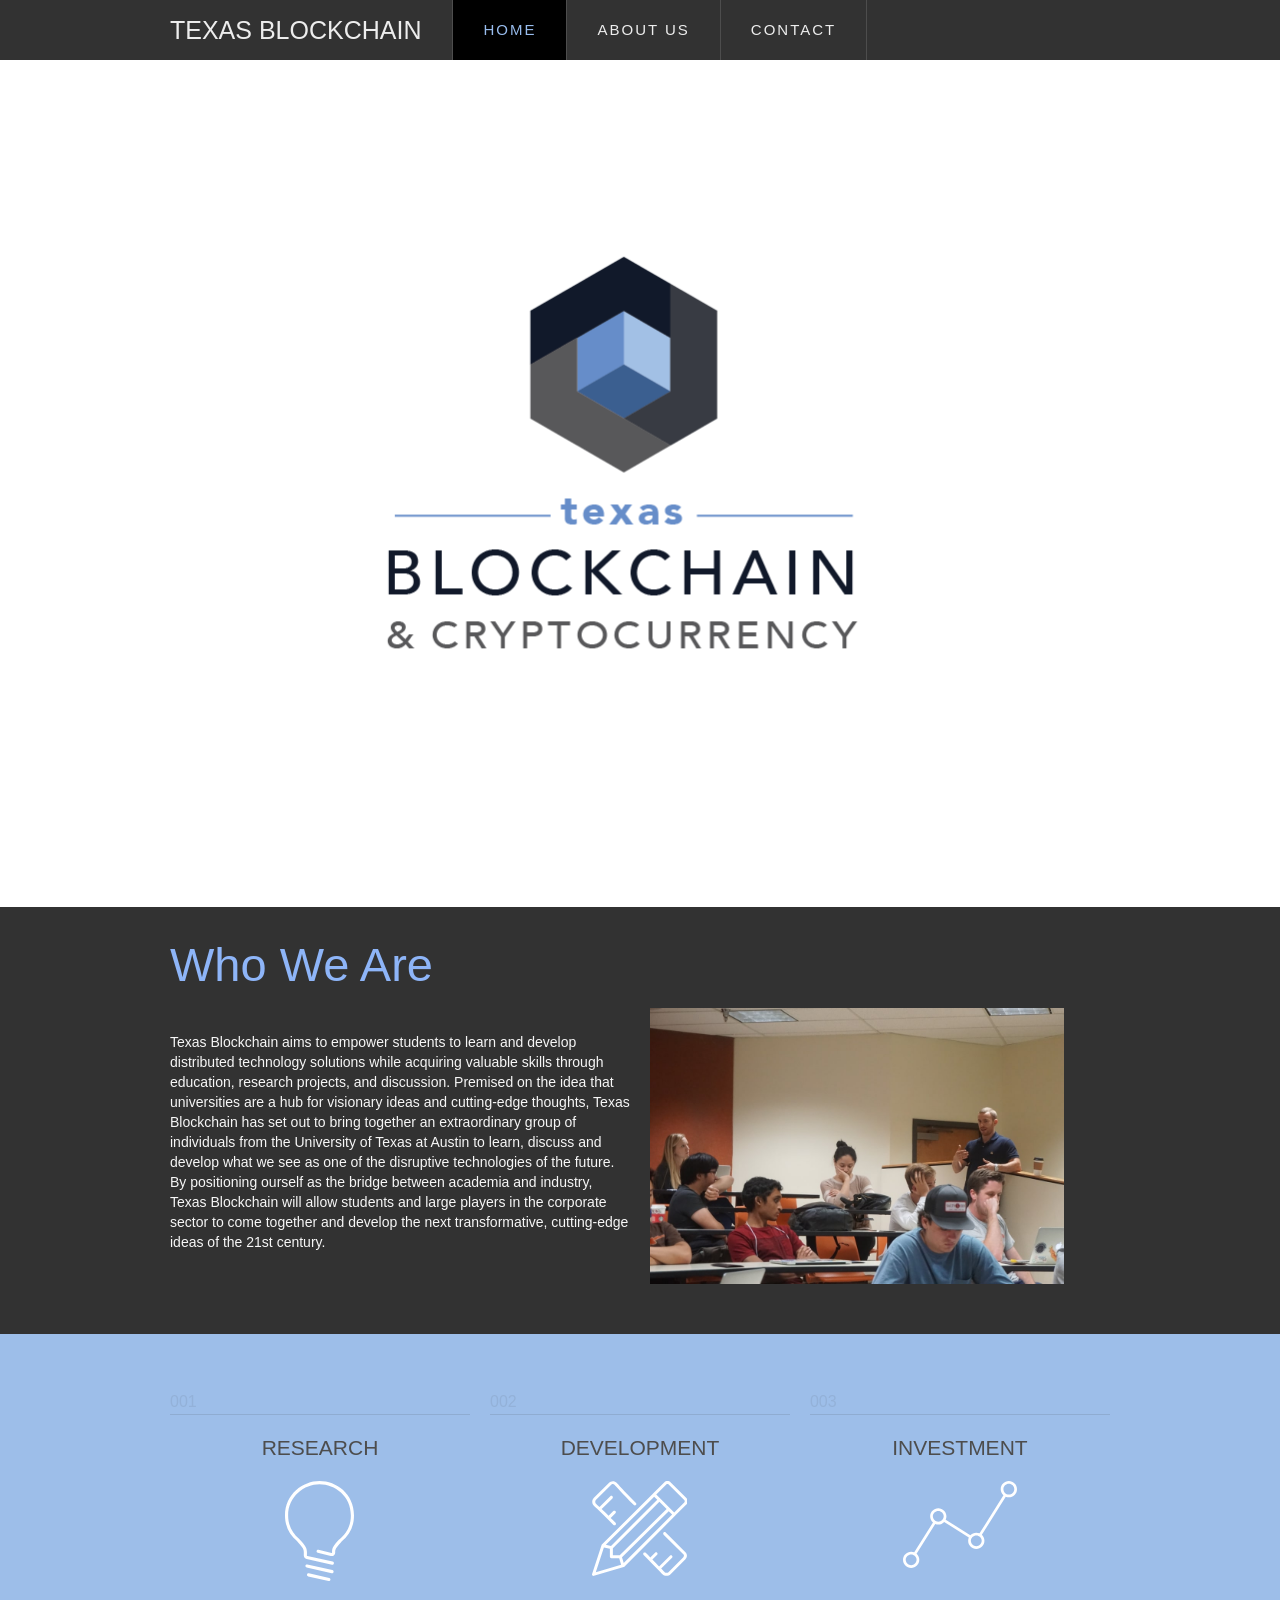
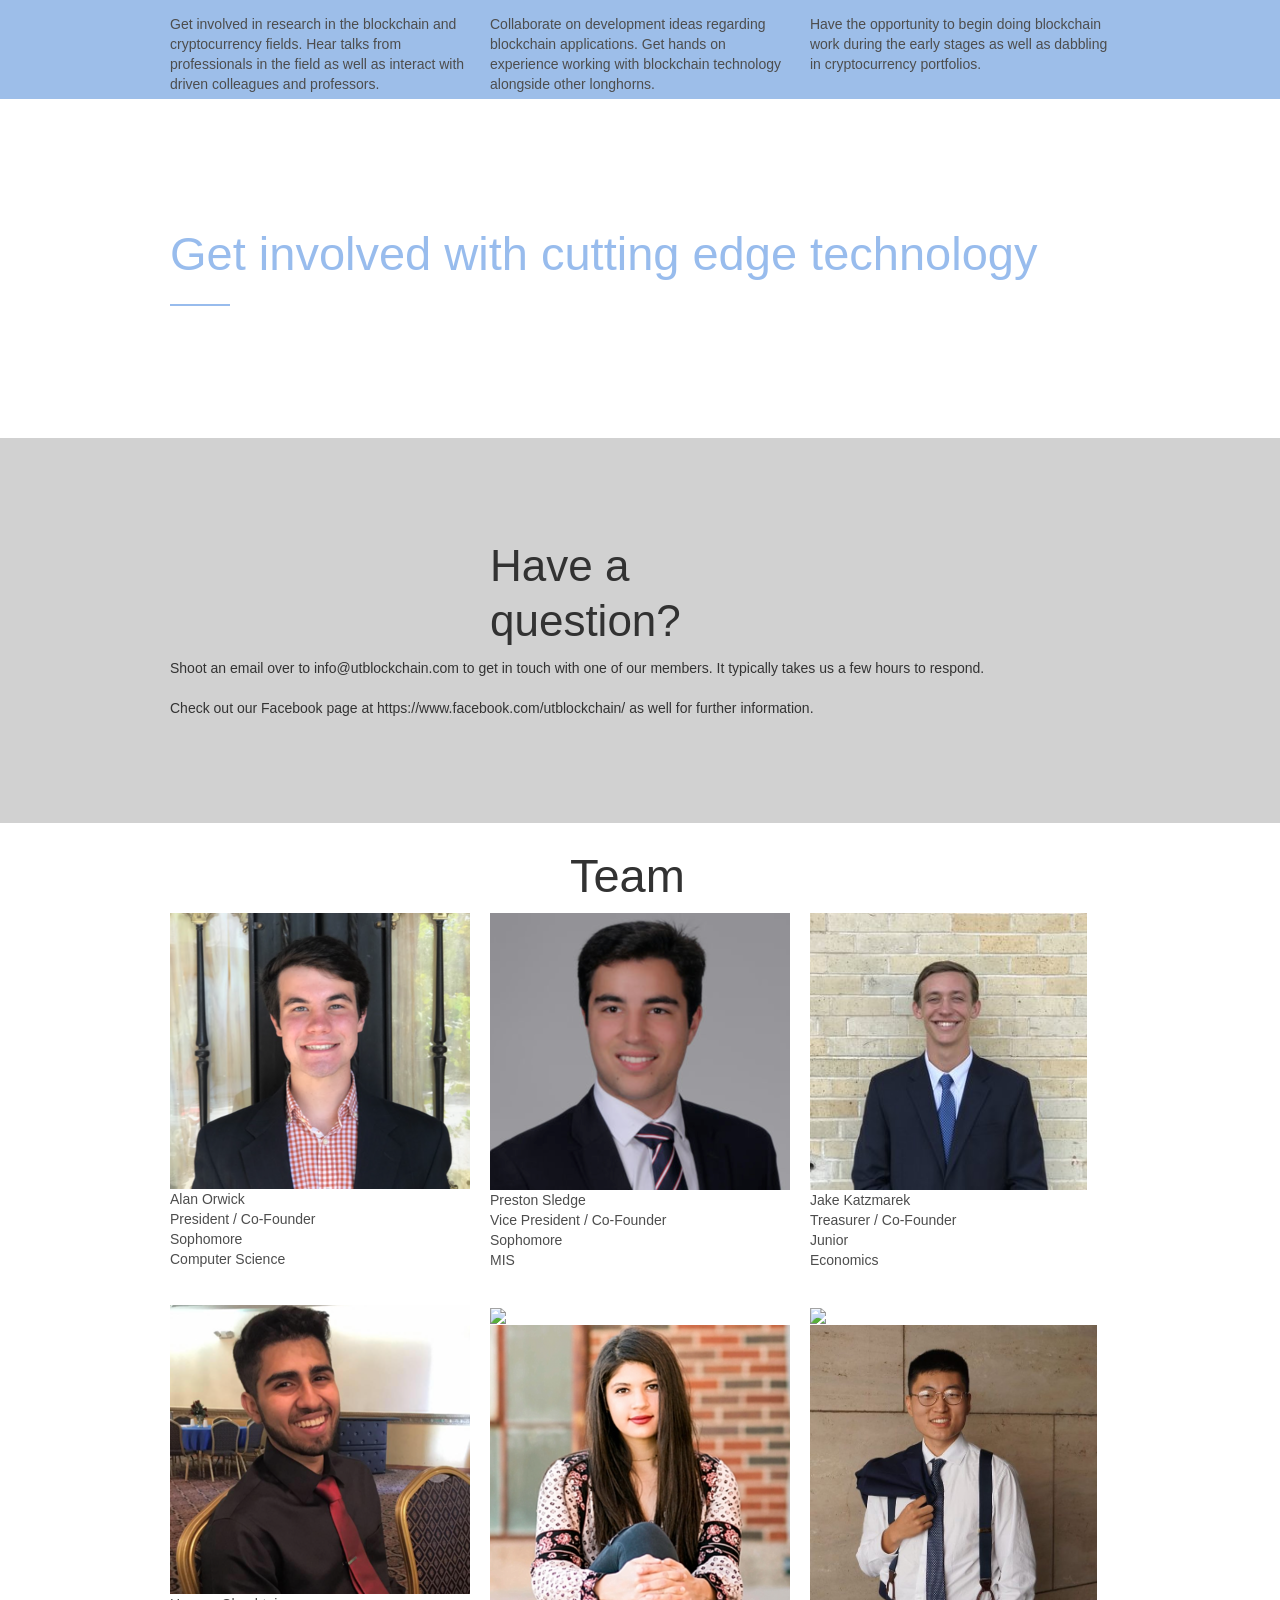
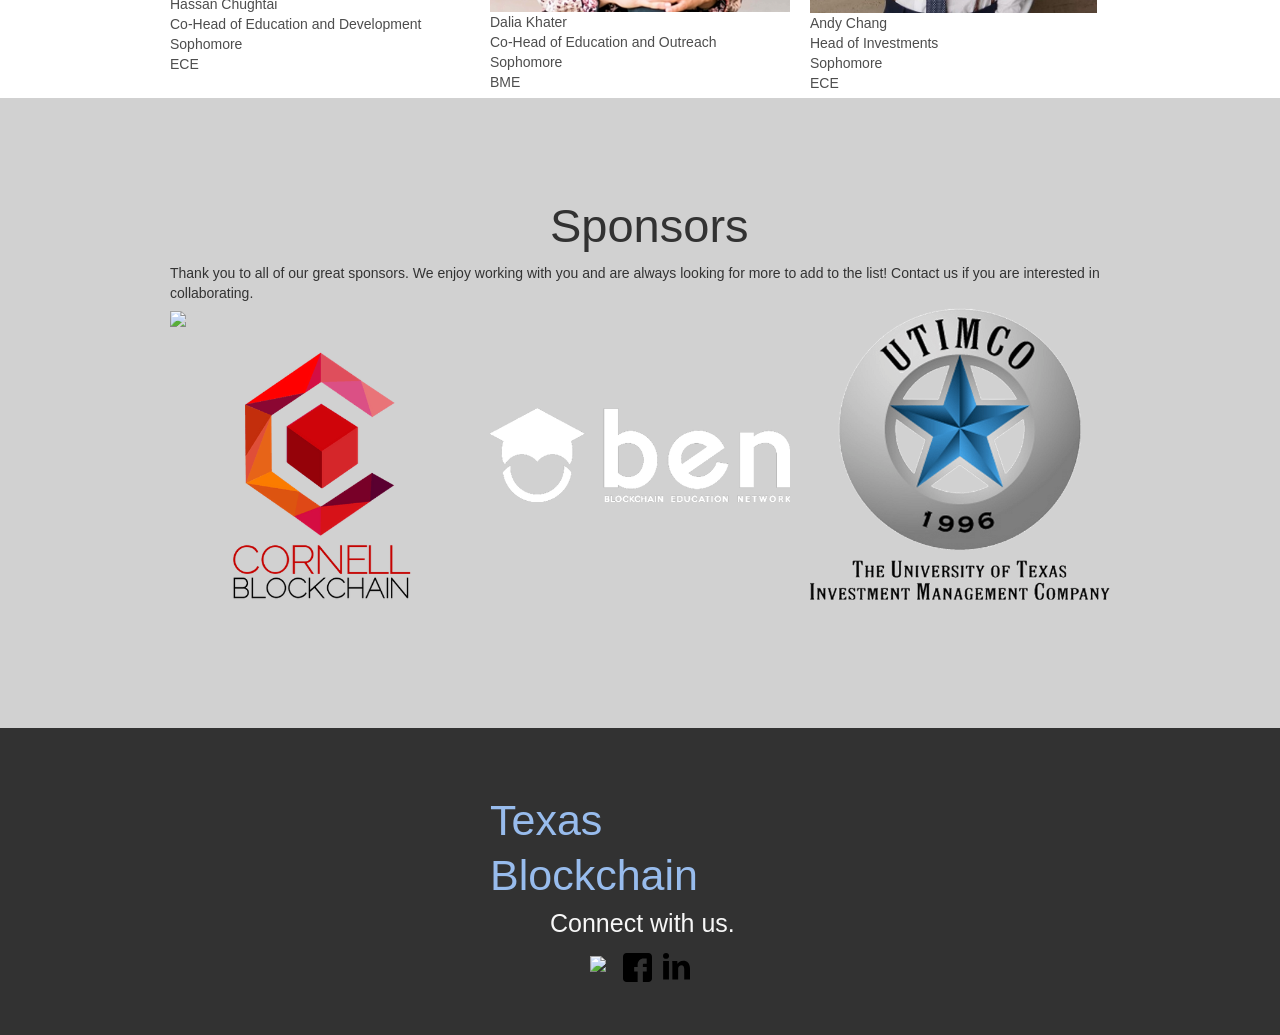
==== index.html @ b8c1f088 "inital files" ====
<!DOCTYPE html>
<!--  This site was created in Webflow. http://www.webflow.com  -->
<!--  Last Published: Tue Nov 21 2017 20:57:11 GMT+0000 (UTC)  -->
<html data-wf-page="59af51548211b90001e58186" data-wf-site="59af51538211b90001e58181">
<head>
  <meta charset="utf-8">
  <title>Texas Blockchain Group</title>
  <meta content="TBG" name="description">
  <meta content="width=device-width, initial-scale=1" name="viewport">
  <meta content="Webflow" name="generator">
  <link href="css/normalize.css" rel="stylesheet" type="text/css">
  <link href="css/webflow.css" rel="stylesheet" type="text/css">
  <link href="css/texas-blockchain.webflow.css" rel="stylesheet" type="text/css">
  <script src="https://ajax.googleapis.com/ajax/libs/webfont/1.4.7/webfont.js" type="text/javascript"></script>
  <script type="text/javascript">WebFont.load({  google: {    families: ["Vollkorn:400,400italic,700,700italic","Roboto Condensed:300,regular,700","Roboto:300,regular,500"]  }});</script>
  <!-- [if lt IE 9]><script src="https://cdnjs.cloudflare.com/ajax/libs/html5shiv/3.7.3/html5shiv.min.js" type="text/javascript"></script><![endif] -->
  <script type="text/javascript">!function(o,c){var n=c.documentElement,t=" w-mod-";n.className+=t+"js",("ontouchstart"in o||o.DocumentTouch&&c instanceof DocumentTouch)&&(n.className+=t+"touch")}(window,document);</script>
  <link href="images/cropped-favicon-32x32.png" rel="shortcut icon" type="image/x-icon">
  <link href="images/college-photo_6539_256x256mm.jpg" rel="apple-touch-icon">
</head>
<body>
  <div data-collapse="medium" data-animation="default" data-duration="400" class="navbar w-nav">
    <div class="container-3 w-container">
      <nav role="navigation" class="nav-menu w-nav-menu"><a href="#" class="nav-link w-hidden-main w-hidden-medium w-hidden-small w-hidden-tiny w-nav-link">Facebook</a><a href="#" class="nav-link w-hidden-main w-hidden-medium w-hidden-small w-hidden-tiny w-nav-link">Twitter</a></nav>
      <div class="menu-button w-nav-button">
        <div class="menu-icon w-icon-nav-menu"></div>
      </div>
    </div>
  </div>
  <div class="section"><img src="images/square-logo-transparent-for-light-back2x.png" srcset="images/square-logo-transparent-for-light-back2x-p-500.png 500w, images/square-logo-transparent-for-light-back2x.png 897w" sizes="(max-width: 479px) 100vw, (max-width: 767px) 68vw, 70vw" class="image-5"></div>
  <div class="section-2">
    <div class="w-container">
      <h1 class="heading-5">Who We Are</h1>
    </div>
    <div class="container w-container">
      <div class="w-row">
        <div class="w-col w-col-6">
          <p class="paragraph">Texas Blockchain aims to empower students to learn and develop distributed technology solutions while acquiring valuable skills through education, research projects, and discussion. Premised on the idea that universities are a hub for visionary ideas and cutting-edge thoughts, Texas Blockchain has set out to bring together an extraordinary group of individuals from the University of Texas at Austin to learn, discuss and develop what we see as one of the disruptive technologies of the future. By positioning ourself as the bridge between academia and industry, Texas Blockchain will allow students and large players in the corporate sector to come together and develop the next transformative, cutting-edge ideas of the 21st century.</p>
        </div>
        <div class="w-col w-col-6"><img src="images/DSC06821.JPG" srcset="images/DSC06821-p-1080.jpeg 1080w, images/DSC06821-p-1600.jpeg 1600w, images/DSC06821-p-2000.jpeg 2000w, images/DSC06821-p-2600.jpeg 2600w, images/DSC06821-p-3200.jpeg 3200w, images/DSC06821.JPG 4797w" sizes="(max-width: 479px) 100vw, (max-width: 767px) 87vw, (max-width: 991px) 318.59375px, 414px" class="image-6"></div>
      </div>
    </div>
  </div>
  <div class="beige section">
    <div class="w-container">
      <div class="w-row">
        <div class="w-col w-col-4">
          <div class="number">001</div>
          <div class="process-titles">RESEARCH</div>
          <div class="icon-wrapper"><img src="images/lightbulb_white.svg" width="69"></div>
          <p>Get involved in research in the blockchain and cryptocurrency fields. Hear talks from professionals in the field as well as interact with driven colleagues and professors.</p>
        </div>
        <div class="w-col w-col-4">
          <div class="number">002</div>
          <div class="process-titles">development</div>
          <div class="icon-wrapper"><img src="images/tools_white.svg" width="95"></div>
          <p>Collaborate on development ideas regarding blockchain applications. Get hands on experience working with blockchain technology alongside other longhorns.</p>
        </div>
        <div class="w-col w-col-4">
          <div class="number">003</div>
          <div class="process-titles">investment</div>
          <div class="icon-wrapper"><img src="images/linegraph_white.svg" width="114"></div>
          <p>Have the opportunity to begin doing blockchain work during the early stages as well as dabbling in cryptocurrency portfolios.</p>
        </div>
      </div>
    </div>
  </div>
  <div class="image section">
    <div class="w-container">
      <h1 class="heading">Get involved with cutting edge technology</h1>
      <div class="beige horizontal-bar"></div>
    </div>
  </div>
  <div class="section-3">
    <div class="w-container">
      <div class="w-row">
        <div class="w-col w-col-4"></div>
        <div class="w-col w-col-4">
          <h1 class="heading-8">Have a question?</h1>
        </div>
        <div class="w-col w-col-4"></div>
      </div>
    </div>
    <div class="w-container">
      <p class="paragraph-2">Shoot an email over to info@utblockchain.com to get in touch with one of our members. It typically takes us a few hours to respond.<br><br>Check out our Facebook page at https://www.facebook.com/utblockchain/ as well for further information.</p>
    </div>
  </div>
  <div class="section">
    <div class="w-container">
      <div class="w-row">
        <div class="w-col w-col-4"></div>
        <div class="w-col w-col-4">
          <h1 class="heading-14">Team</h1>
        </div>
        <div class="w-col w-col-4"></div>
      </div>
      <div class="w-row">
        <div class="w-col w-col-4"><img src="images/ScreenShot2017-11-05at4.39.52PM.png">
          <p>Alan Orwick<br>President / Co-Founder<br>Sophomore<br>Computer Science</p>
        </div>
        <div class="w-col w-col-4"><img src="images/ScreenShot2017-11-05at4.40.01PM.png">
          <p>Preston Sledge<br>Vice President / Co-Founder<br>Sophomore<br>MIS</p>
        </div>
        <div class="w-col w-col-4"><img src="images/IMG_1207.jpg" height="277">
          <p>Jake Katzmarek<br>Treasurer / Co-Founder<br>Junior<br>Economics</p>
        </div>
      </div>
      <div class="w-row">
        <div class="column w-col w-col-4"><img src="images/ScreenShot2017-11-05at3.36.14PM.png">
          <p>Hassan Chughtai<br>Co-Head of Education and Development<br>Sophomore<br>ECE</p>
        </div>
        <div class="column-2 w-col w-col-4"><img src="blob:https://webflow.com/79b9ac40-bd2d-403c-94be-bbfe1207c4f9"><img src="images/Screen-Shot-2017-11-05-at-3.35.09-PM.png" srcset="images/Screen-Shot-2017-11-05-at-3.35.09-PM-p-500.png 500w, images/Screen-Shot-2017-11-05-at-3.35.09-PM.png 684w" sizes="(max-width: 479px) 100vw, (max-width: 727px) 94vw, (max-width: 767px) 684px, (max-width: 991px) 229.328125px, 299.984375px">
          <p>Dalia Khater<br>Co-Head of Education and Outreach<br>Sophomore<br>BME</p>
        </div>
        <div class="column-3 w-col w-col-4"><img src="blob:https://webflow.com/693f9559-86a9-44f3-966a-ebc7c5a726e1"><img src="images/Andy_professional_pic.jpg" width="287">
          <p>Andy Chang<br>Head of Investments<br>Sophomore<br>ECE</p>
        </div>
      </div>
    </div>
  </div>
  <div></div>
  <div></div>
  <div class="section-4">
    <div class="w-container">
      <div class="w-row">
        <div class="w-col w-col-4"></div>
        <div class="w-col w-col-4">
          <h1 class="heading-10">Sponsors</h1>
        </div>
        <div class="w-col w-col-4"></div>
      </div>
      <p class="paragraph-3">Thank you to all of our great sponsors. We enjoy working with you and are always looking for more to add to the list! Contact us if you are interested in collaborating.</p>
    </div>
    <div class="container-2 w-container">
      <div class="w-row">
        <div class="w-col w-col-4"><img src="blob:https://webflow.com/1354d5af-a43c-4d15-9908-cad3dea5f84e"><img src="images/CornellBlockchain3.png" srcset="images/CornellBlockchain3-p-500.png 500w, images/CornellBlockchain3.png 504w" sizes="(max-width: 479px) 100vw, (max-width: 525px) 96vw, (max-width: 767px) 504px, (max-width: 991px) 229.328125px, 299.984375px"></div>
        <div class="w-col w-col-4"><img src="images/blockchain-education-network-logo-white.png" srcset="images/blockchain-education-network-logo-white-p-500.png 500w, images/blockchain-education-network-logo-white-p-800.png 800w, images/blockchain-education-network-logo-white-p-1080.png 1080w, images/blockchain-education-network-logo-white-p-1600.png 1600w, images/blockchain-education-network-logo-white-p-2000.png 2000w, images/blockchain-education-network-logo-white.png 2048w" sizes="(max-width: 479px) 100vw, (max-width: 767px) 97vw, (max-width: 991px) 229.328125px, 299.984375px" class="image-16"></div>
        <div class="w-col w-col-4"><img src="images/news_7236.png" srcset="images/news_7236-p-500.png 500w, images/news_7236.png 640w" sizes="(max-width: 479px) 100vw, (max-width: 659px) 97vw, (max-width: 767px) 640px, (max-width: 991px) 229.328125px, 299.984375px"></div>
      </div>
    </div>
  </div>
  <div class="footer section">
    <div class="w-container">
      <div class="w-row">
        <div class="w-col w-col-4"></div>
        <div class="w-col w-col-4">
          <h1 class="heading-13">Texas Blockchain</h1>
        </div>
        <div class="w-col w-col-4"></div>
      </div>
      <div class="row w-row">
        <div class="column-7 w-col w-col-4"></div>
        <div class="w-col w-col-4">
          <div class="text-block">Connect with us.</div>
        </div>
        <div class="column-6 w-col w-col-4"></div>
      </div>
      <div class="w-row">
        <div class="w-col w-col-4"></div>
        <div class="w-col w-col-4">
          <div class="w-row">
            <div class="w-col w-col-4"></div>
            <div class="w-col w-col-4">
              <div class="w-row">
                <div class="w-col w-col-4"><a href="https://github.com/Texas-Blockchain" target="_blank" class="link-block w-inline-block"><img src="images/25231.png" class="image-13"></a></div>
                <div class="w-col w-col-4"><a href="https://www.facebook.com/utblockchain/" class="w-inline-block"><img src="images/facebook-icon_black.svg" width="29"></a></div>
                <div class="w-col w-col-4"><a href="https://www.linkedin.com/company/27127078/?lipi=urn%3Ali%3Apage%3Ad_flagship3_search_srp_companies%3B2im479Y4QKKxoZPqeS6WYQ%3D%3D&amp;licu=urn%3Ali%3Acontrol%3Ad_flagship3_search_srp_companies-search_srp_result&amp;lici=3lwYAuYJS8qyrPLBrlHypw%3D%3D" target="_blank" class="w-inline-block"><img src="images/linkdin-icon-black.svg" width="35" class="image-14"></a></div>
              </div>
            </div>
            <div class="w-col w-col-4"></div>
          </div>
        </div>
        <div class="w-col w-col-4"></div>
      </div>
    </div>
    <div data-collapse="medium" data-animation="default" data-duration="400" class="navbar w-nav">
      <div class="w-container">
        <a href="index.html" class="brand w-clearfix w-nav-brand">
          <div class="logo-text">Texas blockchain</div>
        </a>
        <nav role="navigation" class="nav-menu w-nav-menu"><a href="index.html" class="nav-link w-nav-link">Home</a><a href="work.html" class="nav-link w-nav-link">About us</a><a href="contact.html" class="nav-link w-nav-link">Contact</a><a href="#" class="nav-link w-hidden-main w-hidden-medium w-hidden-small w-hidden-tiny w-nav-link">Facebook</a><a href="#" class="nav-link w-hidden-main w-hidden-medium w-hidden-small w-hidden-tiny w-nav-link">Twitter</a></nav>
        <div class="menu-button w-nav-button">
          <div class="menu-icon w-icon-nav-menu"></div>
        </div>
      </div>
    </div>
  </div>
  <script src="https://ajax.googleapis.com/ajax/libs/jquery/2.2.0/jquery.min.js" type="text/javascript"></script>
  <script src="js/webflow.js" type="text/javascript"></script>
  <!-- [if lte IE 9]><script src="https://cdnjs.cloudflare.com/ajax/libs/placeholders/3.0.2/placeholders.min.js"></script><![endif] -->
</body>
</html>
---- css/webflow.css ----
@font-face {
  font-family: 'webflow-icons';
  src: url([data-uri]) format('truetype'), url([data-uri]) format('woff');
  font-weight: normal;
  font-style: normal;
}
[class^="w-icon-"],
[class*=" w-icon-"] {
  font-family: 'webflow-icons';
  speak: none;
  font-style: normal;
  font-weight: normal;
  font-variant: normal;
  text-transform: none;
  line-height: 1;
  -webkit-font-smoothing: antialiased;
  -moz-osx-font-smoothing: grayscale;
}
.w-icon-slider-right:before {
  content: "\e600";
}
.w-icon-slider-left:before {
  content: "\e601";
}
.w-icon-nav-menu:before {
  content: "\e602";
}
.w-icon-arrow-down:before,
.w-icon-dropdown-toggle:before {
  content: "\e603";
}
* {
  -webkit-box-sizing: border-box;
  -moz-box-sizing: border-box;
  box-sizing: border-box;
}
html {
  height: 100%;
}
body {
  margin: 0;
  min-height: 100%;
  background-color: #fff;
  font-family: Arial, sans-serif;
  font-size: 14px;
  line-height: 20px;
  color: #333;
}
img {
  max-width: 100%;
  vertical-align: middle;
  display: inline-block;
}
html.w-mod-touch * {
  background-attachment: scroll !important;
}
.w-block {
  display: block;
}
.w-inline-block {
  max-width: 100%;
  display: inline-block;
}
.w-clearfix:before,
.w-clearfix:after {
  content: " ";
  display: table;
}
.w-clearfix:after {
  clear: both;
}
.w-hidden {
  display: none;
}
.w-button {
  display: inline-block;
  padding: 9px 15px;
  background-color: #3898EC;
  color: white;
  border: 0;
  line-height: inherit;
  text-decoration: none;
  cursor: pointer;
  border-radius: 0;
}
input.w-button {
  -webkit-appearance: button;
}
html[data-w-dynpage] [data-w-cloak] {
  color: transparent !important;
}
.w-webflow-badge,
.w-webflow-badge * {
  position: static;
  left: auto;
  top: auto;
  right: auto;
  bottom: auto;
  z-index: auto;
  display: block;
  visibility: visible;
  overflow: visible;
  overflow-x: visible;
  overflow-y: visible;
  box-sizing: border-box;
  width: auto;
  height: auto;
  max-height: none;
  max-width: none;
  min-height: 0;
  min-width: 0;
  margin: 0;
  padding: 0;
  float: none;
  clear: none;
  border: 0 none transparent;
  border-radius: 0;
  background: none;
  background-image: none;
  background-position: 0% 0%;
  background-size: auto auto;
  background-repeat: repeat;
  background-origin: padding-box;
  background-clip: border-box;
  background-attachment: scroll;
  background-color: transparent;
  box-shadow: none;
  opacity: 1.0;
  transform: none;
  transition: none;
  direction: ltr;
  font-family: inherit;
  font-weight: inherit;
  color: inherit;
  font-size: inherit;
  line-height: inherit;
  font-style: inherit;
  font-variant: inherit;
  text-align: inherit;
  letter-spacing: inherit;
  text-decoration: inherit;
  text-indent: 0;
  text-transform: inherit;
  list-style-type: disc;
  text-shadow: none;
  font-smoothing: auto;
  vertical-align: baseline;
  cursor: inherit;
  white-space: inherit;
  word-break: normal;
  word-spacing: normal;
  word-wrap: normal;
}
.w-webflow-badge {
  position: fixed !important;
  display: inline-block !important;
  visibility: visible !important;
  opacity: 1 !important;
  z-index: 2147483647 !important;
  top: auto !important;
  right: 12px !important;
  bottom: 12px !important;
  left: auto !important;
  color: #AAADB0 !important;
  background-color: #fff !important;
  border-radius: 3px !important;
  padding: 6px 8px 6px 6px !important;
  font-size: 12px !important;
  opacity: 1.0 !important;
  line-height: 14px !important;
  text-decoration: none !important;
  transform: none !important;
  margin: 0 !important;
  width: auto !important;
  height: auto !important;
  overflow: visible !important;
  white-space: nowrap;
  box-shadow: 0 0 0 1px rgba(0, 0, 0, 0.1), 0px 1px 3px rgba(0, 0, 0, 0.1);
}
.w-webflow-badge > img {
  display: inline-block !important;
  visibility: visible !important;
  opacity: 1 !important;
  vertical-align: middle !important;
}
h1,
h2,
h3,
h4,
h5,
h6 {
  font-weight: bold;
  margin-bottom: 10px;
}
h1 {
  font-size: 38px;
  line-height: 44px;
  margin-top: 20px;
}
h2 {
  font-size: 32px;
  line-height: 36px;
  margin-top: 20px;
}
h3 {
  font-size: 24px;
  line-height: 30px;
  margin-top: 20px;
}
h4 {
  font-size: 18px;
  line-height: 24px;
  margin-top: 10px;
}
h5 {
  font-size: 14px;
  line-height: 20px;
  margin-top: 10px;
}
h6 {
  font-size: 12px;
  line-height: 18px;
  margin-top: 10px;
}
p {
  margin-top: 0;
  margin-bottom: 10px;
}
blockquote {
  margin: 0 0 10px 0;
  padding: 10px 20px;
  border-left: 5px solid #E2E2E2;
  font-size: 18px;
  line-height: 22px;
}
figure {
  margin: 0;
  margin-bottom: 10px;
}
figcaption {
  margin-top: 5px;
  text-align: center;
}
ul,
ol {
  margin-top: 0px;
  margin-bottom: 10px;
  padding-left: 40px;
}
.w-list-unstyled {
  padding-left: 0;
  list-style: none;
}
.w-embed:before,
.w-embed:after {
  content: " ";
  display: table;
}
.w-embed:after {
  clear: both;
}
.w-video {
  width: 100%;
  position: relative;
  padding: 0;
}
.w-video iframe,
.w-video object,
.w-video embed {
  position: absolute;
  top: 0;
  left: 0;
  width: 100%;
  height: 100%;
}
fieldset {
  padding: 0;
  margin: 0;
  border: 0;
}
button,
html input[type="button"],
input[type="reset"] {
  border: 0;
  cursor: pointer;
  -webkit-appearance: button;
}
.w-form {
  margin: 0 0 15px;
}
.w-form-done {
  display: none;
  padding: 20px;
  text-align: center;
  background-color: #dddddd;
}
.w-form-fail {
  display: none;
  margin-top: 10px;
  padding: 10px;
  background-color: #ffdede;
}
label {
  display: block;
  margin-bottom: 5px;
  font-weight: bold;
}
.w-input,
.w-select {
  display: block;
  width: 100%;
  height: 38px;
  padding: 8px 12px;
  margin-bottom: 10px;
  font-size: 14px;
  line-height: 1.428571429;
  color: #333333;
  vertical-align: middle;
  background-color: #ffffff;
  border: 1px solid #cccccc;
}
.w-input:-moz-placeholder,
.w-select:-moz-placeholder {
  color: #999;
}
.w-input::-moz-placeholder,
.w-select::-moz-placeholder {
  color: #999;
  opacity: 1;
}
.w-input:-ms-input-placeholder,
.w-select:-ms-input-placeholder {
  color: #999;
}
.w-input::-webkit-input-placeholder,
.w-select::-webkit-input-placeholder {
  color: #999;
}
.w-input:focus,
.w-select:focus {
  border-color: #3898EC;
  outline: 0;
}
.w-input[disabled],
.w-select[disabled],
.w-input[readonly],
.w-select[readonly],
fieldset[disabled] .w-input,
fieldset[disabled] .w-select {
  cursor: not-allowed;
  background-color: #eeeeee;
}
textarea.w-input,
textarea.w-select {
  height: auto;
}
.w-select {
  background-image: -webkit-linear-gradient(white 0%, #f3f3f3 100%);
  background-image: linear-gradient(white 0%, #f3f3f3 100%);
}
.w-select[multiple] {
  height: auto;
}
.w-form-label {
  display: inline-block;
  cursor: pointer;
  font-weight: normal;
  margin-bottom: 0px;
}
.w-checkbox,
.w-radio {
  display: block;
  margin-bottom: 5px;
  padding-left: 20px;
}
.w-checkbox:before,
.w-radio:before,
.w-checkbox:after,
.w-radio:after {
  content: " ";
  display: table;
}
.w-checkbox:after,
.w-radio:after {
  clear: both;
}
.w-checkbox-input,
.w-radio-input {
  margin: 4px 0 0;
  margin-top: 1px \9;
  line-height: normal;
  float: left;
  margin-left: -20px;
}
.w-radio-input {
  margin-top: 3px;
}
.w-container {
  margin-left: auto;
  margin-right: auto;
  max-width: 940px;
}
.w-container:before,
.w-container:after {
  content: " ";
  display: table;
}
.w-container:after {
  clear: both;
}
.w-container .w-row {
  margin-left: -10px;
  margin-right: -10px;
}
.w-row:before,
.w-row:after {
  content: " ";
  display: table;
}
.w-row:after {
  clear: both;
}
.w-row .w-row {
  margin-left: 0;
  margin-right: 0;
}
.w-col {
  position: relative;
  float: left;
  width: 100%;
  min-height: 1px;
  padding-left: 10px;
  padding-right: 10px;
}
.w-col .w-col {
  padding-left: 0;
  padding-right: 0;
}
.w-col-1 {
  width: 8.33333333%;
}
.w-col-2 {
  width: 16.66666667%;
}
.w-col-3 {
  width: 25%;
}
.w-col-4 {
  width: 33.33333333%;
}
.w-col-5 {
  width: 41.66666667%;
}
.w-col-6 {
  width: 50%;
}
.w-col-7 {
  width: 58.33333333%;
}
.w-col-8 {
  width: 66.66666667%;
}
.w-col-9 {
  width: 75%;
}
.w-col-10 {
  width: 83.33333333%;
}
.w-col-11 {
  width: 91.66666667%;
}
.w-col-12 {
  width: 100%;
}
.w-hidden-main {
  display: none !important;
}
@media screen and (max-width: 991px) {
  .w-container {
    max-width: 728px;
  }
  .w-hidden-main {
    display: inherit !important;
  }
  .w-hidden-medium {
    display: none !important;
  }
  .w-col-medium-1 {
    width: 8.33333333%;
  }
  .w-col-medium-2 {
    width: 16.66666667%;
  }
  .w-col-medium-3 {
    width: 25%;
  }
  .w-col-medium-4 {
    width: 33.33333333%;
  }
  .w-col-medium-5 {
    width: 41.66666667%;
  }
  .w-col-medium-6 {
    width: 50%;
  }
  .w-col-medium-7 {
    width: 58.33333333%;
  }
  .w-col-medium-8 {
    width: 66.66666667%;
  }
  .w-col-medium-9 {
    width: 75%;
  }
  .w-col-medium-10 {
    width: 83.33333333%;
  }
  .w-col-medium-11 {
    width: 91.66666667%;
  }
  .w-col-medium-12 {
    width: 100%;
  }
  .w-col-stack {
    width: 100%;
    left: auto;
    right: auto;
  }
}
@media screen and (max-width: 767px) {
  .w-hidden-main {
    display: inherit !important;
  }
  .w-hidden-medium {
    display: inherit !important;
  }
  .w-hidden-small {
    display: none !important;
  }
  .w-row,
  .w-container .w-row {
    margin-left: 0;
    margin-right: 0;
  }
  .w-col {
    width: 100%;
    left: auto;
    right: auto;
  }
  .w-col-small-1 {
    width: 8.33333333%;
  }
  .w-col-small-2 {
    width: 16.66666667%;
  }
  .w-col-small-3 {
    width: 25%;
  }
  .w-col-small-4 {
    width: 33.33333333%;
  }
  .w-col-small-5 {
    width: 41.66666667%;
  }
  .w-col-small-6 {
    width: 50%;
  }
  .w-col-small-7 {
    width: 58.33333333%;
  }
  .w-col-small-8 {
    width: 66.66666667%;
  }
  .w-col-small-9 {
    width: 75%;
  }
  .w-col-small-10 {
    width: 83.33333333%;
  }
  .w-col-small-11 {
    width: 91.66666667%;
  }
  .w-col-small-12 {
    width: 100%;
  }
}
@media screen and (max-width: 479px) {
  .w-container {
    max-width: none;
  }
  .w-hidden-main {
    display: inherit !important;
  }
  .w-hidden-medium {
    display: inherit !important;
  }
  .w-hidden-small {
    display: inherit !important;
  }
  .w-hidden-tiny {
    display: none !important;
  }
  .w-col {
    width: 100%;
  }
  .w-col-tiny-1 {
    width: 8.33333333%;
  }
  .w-col-tiny-2 {
    width: 16.66666667%;
  }
  .w-col-tiny-3 {
    width: 25%;
  }
  .w-col-tiny-4 {
    width: 33.33333333%;
  }
  .w-col-tiny-5 {
    width: 41.66666667%;
  }
  .w-col-tiny-6 {
    width: 50%;
  }
  .w-col-tiny-7 {
    width: 58.33333333%;
  }
  .w-col-tiny-8 {
    width: 66.66666667%;
  }
  .w-col-tiny-9 {
    width: 75%;
  }
  .w-col-tiny-10 {
    width: 83.33333333%;
  }
  .w-col-tiny-11 {
    width: 91.66666667%;
  }
  .w-col-tiny-12 {
    width: 100%;
  }
}
.w-widget {
  position: relative;
}
.w-widget-map {
  width: 100%;
  height: 400px;
}
.w-widget-map label {
  width: auto;
  display: inline;
}
.w-widget-map img {
  max-width: inherit;
}
.w-widget-map .gm-style-iw {
  width: 90% !important;
  height: auto !important;
  top: 7px !important;
  left: 6% !important;
  display: inline;
  text-align: center;
  overflow: hidden;
}
.w-widget-map .gm-style-iw + div {
  display: none;
}
.w-widget-twitter {
  overflow: hidden;
}
.w-widget-twitter-count-shim {
  display: inline-block;
  vertical-align: top;
  position: relative;
  width: 28px;
  height: 20px;
  text-align: center;
  background: white;
  border: #758696 solid 1px;
  border-radius: 3px;
}
.w-widget-twitter-count-shim * {
  pointer-events: none;
  -webkit-user-select: none;
  -moz-user-select: none;
  -ms-user-select: none;
  user-select: none;
}
.w-widget-twitter-count-shim .w-widget-twitter-count-inner {
  position: relative;
  font-size: 15px;
  line-height: 12px;
  text-align: center;
  color: #999;
  font-family: serif;
}
.w-widget-twitter-count-shim .w-widget-twitter-count-clear {
  position: relative;
  display: block;
}
.w-widget-twitter-count-shim.w--large {
  width: 36px;
  height: 28px;
  margin-left: 7px;
}
.w-widget-twitter-count-shim.w--large .w-widget-twitter-count-inner {
  font-size: 18px;
  line-height: 18px;
}
.w-widget-twitter-count-shim:not(.w--vertical) {
  margin-left: 5px;
  margin-right: 8px;
}
.w-widget-twitter-count-shim:not(.w--vertical).w--large {
  margin-left: 6px;
}
.w-widget-twitter-count-shim:not(.w--vertical):before,
.w-widget-twitter-count-shim:not(.w--vertical):after {
  top: 50%;
  left: 0;
  border: solid transparent;
  content: " ";
  height: 0;
  width: 0;
  position: absolute;
  pointer-events: none;
}
.w-widget-twitter-count-shim:not(.w--vertical):before {
  border-color: rgba(117, 134, 150, 0);
  border-right-color: #5d6c7b;
  border-width: 4px;
  margin-left: -9px;
  margin-top: -4px;
}
.w-widget-twitter-count-shim:not(.w--vertical).w--large:before {
  border-width: 5px;
  margin-left: -10px;
  margin-top: -5px;
}
.w-widget-twitter-count-shim:not(.w--vertical):after {
  border-color: rgba(255, 255, 255, 0);
  border-right-color: white;
  border-width: 4px;
  margin-left: -8px;
  margin-top: -4px;
}
.w-widget-twitter-count-shim:not(.w--vertical).w--large:after {
  border-width: 5px;
  margin-left: -9px;
  margin-top: -5px;
}
.w-widget-twitter-count-shim.w--vertical {
  width: 61px;
  height: 33px;
  margin-bottom: 8px;
}
.w-widget-twitter-count-shim.w--vertical:before,
.w-widget-twitter-count-shim.w--vertical:after {
  top: 100%;
  left: 50%;
  border: solid transparent;
  content: " ";
  height: 0;
  width: 0;
  position: absolute;
  pointer-events: none;
}
.w-widget-twitter-count-shim.w--vertical:before {
  border-color: rgba(117, 134, 150, 0);
  border-top-color: #5d6c7b;
  border-width: 5px;
  margin-left: -5px;
}
.w-widget-twitter-count-shim.w--vertical:after {
  border-color: rgba(255, 255, 255, 0);
  border-top-color: white;
  border-width: 4px;
  margin-left: -4px;
}
.w-widget-twitter-count-shim.w--vertical .w-widget-twitter-count-inner {
  font-size: 18px;
  line-height: 22px;
}
.w-widget-twitter-count-shim.w--vertical.w--large {
  width: 76px;
}
.w-widget-gplus {
  overflow: hidden;
}
.w-background-video {
  position: relative;
  overflow: hidden;
  height: 500px;
  color: white;
}
.w-background-video > video {
  background-size: cover;
  background-position: 50% 50%;
  position: absolute;
  right: -100%;
  bottom: -100%;
  top: -100%;
  left: -100%;
  margin: auto;
  min-width: 100%;
  min-height: 100%;
  z-index: -100;
}
.w-slider {
  position: relative;
  height: 300px;
  text-align: center;
  background: #dddddd;
  clear: both;
  -webkit-tap-highlight-color: rgba(0, 0, 0, 0);
  tap-highlight-color: rgba(0, 0, 0, 0);
}
.w-slider-mask {
  position: relative;
  display: block;
  overflow: hidden;
  z-index: 1;
  left: 0;
  right: 0;
  height: 100%;
  white-space: nowrap;
}
.w-slide {
  position: relative;
  display: inline-block;
  vertical-align: top;
  width: 100%;
  height: 100%;
  white-space: normal;
  text-align: left;
}
.w-slider-nav {
  position: absolute;
  z-index: 2;
  top: auto;
  right: 0;
  bottom: 0;
  left: 0;
  margin: auto;
  padding-top: 10px;
  height: 40px;
  text-align: center;
  -webkit-tap-highlight-color: rgba(0, 0, 0, 0);
  tap-highlight-color: rgba(0, 0, 0, 0);
}
.w-slider-nav.w-round > div {
  border-radius: 100%;
}
.w-slider-nav.w-num > div {
  width: auto;
  height: auto;
  padding: 0.2em 0.5em;
  font-size: inherit;
  line-height: inherit;
}
.w-slider-nav.w-shadow > div {
  box-shadow: 0 0 3px rgba(51, 51, 51, 0.4);
}
.w-slider-nav-invert {
  color: #fff;
}
.w-slider-nav-invert > div {
  background-color: rgba(34, 34, 34, 0.4);
}
.w-slider-nav-invert > div.w-active {
  background-color: #222;
}
.w-slider-dot {
  position: relative;
  display: inline-block;
  width: 1em;
  height: 1em;
  background-color: rgba(255, 255, 255, 0.4);
  cursor: pointer;
  margin: 0 3px 0.5em;
  transition: background-color 100ms, color 100ms;
}
.w-slider-dot.w-active {
  background-color: #fff;
}
.w-slider-arrow-left,
.w-slider-arrow-right {
  position: absolute;
  width: 80px;
  top: 0;
  right: 0;
  bottom: 0;
  left: 0;
  margin: auto;
  cursor: pointer;
  overflow: hidden;
  color: white;
  font-size: 40px;
  -webkit-tap-highlight-color: rgba(0, 0, 0, 0);
  tap-highlight-color: rgba(0, 0, 0, 0);
  -webkit-user-select: none;
  -moz-user-select: none;
  -ms-user-select: none;
  user-select: none;
}
.w-slider-arrow-left [class^="w-icon-"],
.w-slider-arrow-right [class^="w-icon-"],
.w-slider-arrow-left [class*=" w-icon-"],
.w-slider-arrow-right [class*=" w-icon-"] {
  position: absolute;
}
.w-slider-arrow-left {
  z-index: 3;
  right: auto;
}
.w-slider-arrow-right {
  z-index: 4;
  left: auto;
}
.w-icon-slider-left,
.w-icon-slider-right {
  top: 0;
  right: 0;
  bottom: 0;
  left: 0;
  margin: auto;
  width: 1em;
  height: 1em;
}
.w-dropdown {
  display: inline-block;
  position: relative;
  text-align: left;
  margin-left: auto;
  margin-right: auto;
  z-index: 900;
}
.w-dropdown-btn,
.w-dropdown-toggle,
.w-dropdown-link {
  position: relative;
  vertical-align: top;
  text-decoration: none;
  color: #222222;
  padding: 20px;
  text-align: left;
  margin-left: auto;
  margin-right: auto;
  white-space: nowrap;
}
.w-dropdown-toggle {
  -webkit-user-select: none;
  -moz-user-select: none;
  -ms-user-select: none;
  user-select: none;
  display: inline-block;
  cursor: pointer;
  padding-right: 40px;
}
.w-icon-dropdown-toggle {
  position: absolute;
  top: 0;
  right: 0;
  bottom: 0;
  margin: auto;
  margin-right: 20px;
  width: 1em;
  height: 1em;
}
.w-dropdown-list {
  position: absolute;
  background: #dddddd;
  display: none;
  min-width: 100%;
}
.w-dropdown-list.w--open {
  display: block;
}
.w-dropdown-link {
  padding: 10px 20px;
  display: block;
  color: #222222;
}
.w-dropdown-link.w--current {
  color: #0082f3;
}
.w-nav[data-collapse="all"] .w-dropdown,
.w-nav[data-collapse="all"] .w-dropdown-toggle {
  display: block;
}
.w-nav[data-collapse="all"] .w-dropdown-list {
  position: static;
}
@media screen and (max-width: 991px) {
  .w-nav[data-collapse="medium"] .w-dropdown,
  .w-nav[data-collapse="medium"] .w-dropdown-toggle {
    display: block;
  }
  .w-nav[data-collapse="medium"] .w-dropdown-list {
    position: static;
  }
}
@media screen and (max-width: 767px) {
  .w-nav[data-collapse="small"] .w-dropdown,
  .w-nav[data-collapse="small"] .w-dropdown-toggle {
    display: block;
  }
  .w-nav[data-collapse="small"] .w-dropdown-list {
    position: static;
  }
  .w-nav-brand {
    padding-left: 10px;
  }
}
@media screen and (max-width: 479px) {
  .w-nav[data-collapse="tiny"] .w-dropdown,
  .w-nav[data-collapse="tiny"] .w-dropdown-toggle {
    display: block;
  }
  .w-nav[data-collapse="tiny"] .w-dropdown-list {
    position: static;
  }
}
/**
 * ## Note
 * Safari (on both iOS and OS X) does not handle viewport units (vh, vw) well.
 * For example percentage units do not work on descendants of elements that
 * have any dimensions expressed in viewport units. It also doesn’t handle them at
 * all in `calc()`.
 */
/**
 * Wrapper around all lightbox elements
 *
 * 1. Since the lightbox can receive focus, IE also gives it an outline.
 * 2. Fixes flickering on Chrome when a transition is in progress
 *    underneath the lightbox.
 */
.w-lightbox-backdrop {
  color: #000;
  cursor: auto;
  font-family: serif;
  font-size: medium;
  font-style: normal;
  font-variant: normal;
  font-weight: normal;
  letter-spacing: normal;
  line-height: normal;
  list-style: disc;
  text-align: start;
  text-indent: 0;
  text-shadow: none;
  text-transform: none;
  visibility: visible;
  white-space: normal;
  word-break: normal;
  word-spacing: normal;
  word-wrap: normal;
  position: fixed;
  top: 0;
  right: 0;
  bottom: 0;
  left: 0;
  color: #fff;
  font-family: "Helvetica Neue", Helvetica, Ubuntu, "Segoe UI", Verdana, sans-serif;
  font-size: 17px;
  line-height: 1.2;
  font-weight: 300;
  text-align: center;
  background: rgba(0, 0, 0, 0.9);
  z-index: 2000;
  outline: 0;
  /* 1 */
  opacity: 0;
  -webkit-user-select: none;
  -moz-user-select: none;
  -ms-user-select: none;
  -webkit-tap-highlight-color: transparent;
  -webkit-transform: translate(0, 0);
  /* 2 */
}
/**
 * Neat trick to bind the rubberband effect to our canvas instead of the whole
 * document on iOS. It also prevents a bug that causes the document underneath to scroll.
 */
.w-lightbox-backdrop,
.w-lightbox-container {
  height: 100%;
  overflow: auto;
  -webkit-overflow-scrolling: touch;
}
.w-lightbox-content {
  position: relative;
  height: 100vh;
  overflow: hidden;
}
.w-lightbox-view {
  position: absolute;
  width: 100vw;
  height: 100vh;
  opacity: 0;
}
.w-lightbox-view:before {
  content: "";
  height: 100vh;
}
/* .w-lightbox-content */
.w-lightbox-group,
.w-lightbox-group .w-lightbox-view,
.w-lightbox-group .w-lightbox-view:before {
  height: 86vh;
}
.w-lightbox-frame,
.w-lightbox-view:before {
  display: inline-block;
  vertical-align: middle;
}
/*
 * 1. Remove default margin set by user-agent on the <figure> element.
 */
.w-lightbox-figure {
  position: relative;
  margin: 0;
  /* 1 */
}
.w-lightbox-group .w-lightbox-figure {
  cursor: pointer;
}
/**
 * IE adds image dimensions as width and height attributes on the IMG tag,
 * but we need both width and height to be set to auto to enable scaling.
 */
.w-lightbox-img {
  width: auto;
  height: auto;
  max-width: none;
}
/**
 * 1. Reset if style is set by user on "All Images"
 */
.w-lightbox-image {
  display: block;
  float: none;
  /* 1 */
  max-width: 100vw;
  max-height: 100vh;
}
.w-lightbox-group .w-lightbox-image {
  max-height: 86vh;
}
.w-lightbox-caption {
  position: absolute;
  right: 0;
  bottom: 0;
  left: 0;
  padding: .5em 1em;
  background: rgba(0, 0, 0, 0.4);
  text-align: left;
  text-overflow: ellipsis;
  white-space: nowrap;
  overflow: hidden;
}
.w-lightbox-embed {
  position: absolute;
  top: 0;
  right: 0;
  bottom: 0;
  left: 0;
  width: 100%;
  height: 100%;
}
.w-lightbox-control {
  position: absolute;
  top: 0;
  width: 4em;
  background-size: 24px;
  background-repeat: no-repeat;
  background-position: center;
  cursor: pointer;
  -webkit-transition: all .3s;
  transition: all .3s;
}
.w-lightbox-left {
  display: none;
  bottom: 0;
  left: 0;
  /* <svg xmlns="http://www.w3.org/2000/svg" viewBox="-20 0 24 40" width="24" height="40"><g transform="rotate(45)"><path d="m0 0h5v23h23v5h-28z" opacity=".4"/><path d="m1 1h3v23h23v3h-26z" fill="#fff"/></g></svg> */
  background-image: url("[data-uri]");
}
.w-lightbox-right {
  display: none;
  right: 0;
  bottom: 0;
  /* <svg xmlns="http://www.w3.org/2000/svg" viewBox="-4 0 24 40" width="24" height="40"><g transform="rotate(45)"><path d="m0-0h28v28h-5v-23h-23z" opacity=".4"/><path d="m1 1h26v26h-3v-23h-23z" fill="#fff"/></g></svg> */
  background-image: url("[data-uri]");
}
/*
 * Without specifying the with and height inside the SVG, all versions of IE render the icon too small.
 * The bug does not seem to manifest itself if the elements are tall enough such as the above arrows.
 * (http://stackoverflow.com/questions/16092114/background-size-differs-in-internet-explorer)
 */
.w-lightbox-close {
  right: 0;
  height: 2.6em;
  /* <svg xmlns="http://www.w3.org/2000/svg" viewBox="-4 0 18 17" width="18" height="17"><g transform="rotate(45)"><path d="m0 0h7v-7h5v7h7v5h-7v7h-5v-7h-7z" opacity=".4"/><path d="m1 1h7v-7h3v7h7v3h-7v7h-3v-7h-7z" fill="#fff"/></g></svg> */
  background-image: url("[data-uri]");
  background-size: 18px;
}
/**
 * 1. All IE versions add extra space at the bottom without this.
 */
.w-lightbox-strip {
  padding: 0 1vh;
  line-height: 0;
  /* 1 */
  white-space: nowrap;
  overflow-x: auto;
  overflow-y: hidden;
}
/*
 * 1. We use content-box to avoid having to do `width: calc(10vh + 2vw)`
 *    which doesn’t work in Safari anyway.
 * 2. Chrome renders images pixelated when switching to GPU. Making sure
 *    the parent is also rendered on the GPU (by setting translate3d for
 *    example) fixes this behavior.
 */
.w-lightbox-item {
  display: inline-block;
  width: 10vh;
  padding: 2vh 1vh;
  box-sizing: content-box;
  /* 1 */
  cursor: pointer;
  -webkit-transform: translate3d(0, 0, 0);
  /* 2 */
}
.w-lightbox-active {
  opacity: .3;
}
.w-lightbox-thumbnail {
  position: relative;
  height: 10vh;
  background: #222;
  overflow: hidden;
}
.w-lightbox-thumbnail-image {
  position: absolute;
  top: 0;
  left: 0;
}
.w-lightbox-thumbnail .w-lightbox-tall {
  top: 50%;
  width: 100%;
  -webkit-transform: translate(0, -50%);
  -ms-transform: translate(0, -50%);
  transform: translate(0, -50%);
}
.w-lightbox-thumbnail .w-lightbox-wide {
  left: 50%;
  height: 100%;
  -webkit-transform: translate(-50%, 0);
  -ms-transform: translate(-50%, 0);
  transform: translate(-50%, 0);
}
/*
 * Spinner
 *
 * Absolute pixel values are used to avoid rounding errors that would cause
 * the white spinning element to be misaligned with the track.
 */
.w-lightbox-spinner {
  position: absolute;
  top: 50%;
  left: 50%;
  box-sizing: border-box;
  width: 40px;
  height: 40px;
  margin-top: -20px;
  margin-left: -20px;
  border: 5px solid rgba(0, 0, 0, 0.4);
  border-radius: 50%;
  -webkit-animation: spin .8s infinite linear;
  animation: spin .8s infinite linear;
}
.w-lightbox-spinner:after {
  content: "";
  position: absolute;
  top: -4px;
  right: -4px;
  bottom: -4px;
  left: -4px;
  border: 3px solid transparent;
  border-bottom-color: #fff;
  border-radius: 50%;
}
/*
 * Utility classes
 */
.w-lightbox-hide {
  display: none;
}
.w-lightbox-noscroll {
  overflow: hidden;
}
@media (min-width: 768px) {
  .w-lightbox-content {
    height: 96vh;
    margin-top: 2vh;
  }
  .w-lightbox-view,
  .w-lightbox-view:before {
    height: 96vh;
  }
  /* .w-lightbox-content */
  .w-lightbox-group,
  .w-lightbox-group .w-lightbox-view,
  .w-lightbox-group .w-lightbox-view:before {
    height: 84vh;
  }
  .w-lightbox-image {
    max-width: 96vw;
    max-height: 96vh;
  }
  .w-lightbox-group .w-lightbox-image {
    max-width: 82.3vw;
    max-height: 84vh;
  }
  .w-lightbox-left,
  .w-lightbox-right {
    display: block;
    opacity: .5;
  }
  .w-lightbox-close {
    opacity: .8;
  }
  .w-lightbox-control:hover {
    opacity: 1;
  }
}
.w-lightbox-inactive,
.w-lightbox-inactive:hover {
  opacity: 0;
}
.w-richtext:before,
.w-richtext:after {
  content: " ";
  display: table;
}
.w-richtext:after {
  clear: both;
}
.w-richtext ol,
.w-richtext ul {
  overflow: hidden;
}
.w-richtext .w-richtext-figure-selected.w-richtext-figure-type-video div:before,
.w-richtext .w-richtext-figure-selected[data-rt-type="video"] div:before {
  outline: 2px solid #2895f7;
}
.w-richtext .w-richtext-figure-selected.w-richtext-figure-type-image div,
.w-richtext .w-richtext-figure-selected[data-rt-type="image"] div {
  outline: 2px solid #2895f7;
}
.w-richtext figure.w-richtext-figure-type-video > div:before,
.w-richtext figure[data-rt-type="video"] > div:before {
  content: '';
  position: absolute;
  display: none;
  left: 0;
  top: 0;
  right: 0;
  bottom: 0;
  z-index: 1;
}
.w-richtext figure {
  position: relative;
  max-width: 60%;
}
.w-richtext figure > div:before {
  cursor: default!important;
}
.w-richtext figure img {
  width: 100%;
}
.w-richtext figure figcaption.w-richtext-figcaption-placeholder {
  opacity: 0.6;
}
.w-richtext figure div {
  /* fix incorrectly sized selection border in the data manager */
  font-size: 0px;
  color: transparent;
}
.w-richtext figure.w-richtext-figure-type-image,
.w-richtext figure[data-rt-type="image"] {
  display: table;
}
.w-richtext figure.w-richtext-figure-type-image > div,
.w-richtext figure[data-rt-type="image"] > div {
  display: inline-block;
}
.w-richtext figure.w-richtext-figure-type-image > figcaption,
.w-richtext figure[data-rt-type="image"] > figcaption {
  display: table-caption;
  caption-side: bottom;
}
.w-richtext figure.w-richtext-figure-type-video,
.w-richtext figure[data-rt-type="video"] {
  width: 60%;
  height: 0;
}
.w-richtext figure.w-richtext-figure-type-video iframe,
.w-richtext figure[data-rt-type="video"] iframe {
  position: absolute;
  top: 0;
  left: 0;
  width: 100%;
  height: 100%;
}
.w-richtext figure.w-richtext-figure-type-video > div,
.w-richtext figure[data-rt-type="video"] > div {
  width: 100%;
}
.w-richtext figure.w-richtext-align-center {
  margin-right: auto;
  margin-left: auto;
  clear: both;
}
.w-richtext figure.w-richtext-align-center.w-richtext-figure-type-image > div,
.w-richtext figure.w-richtext-align-center[data-rt-type="image"] > div {
  max-width: 100%;
}
.w-richtext figure.w-richtext-align-normal {
  clear: both;
}
.w-richtext figure.w-richtext-align-fullwidth {
  width: 100%;
  max-width: 100%;
  text-align: center;
  clear: both;
  display: block;
  margin-right: auto;
  margin-left: auto;
}
.w-richtext figure.w-richtext-align-fullwidth > div {
  display: inline-block;
  /* padding-bottom is used for aspect ratios in video figures
      we want the div to inherit that so hover/selection borders in the designer-canvas
      fit right*/
  padding-bottom: inherit;
}
.w-richtext figure.w-richtext-align-fullwidth > figcaption {
  display: block;
}
.w-richtext figure.w-richtext-align-floatleft {
  float: left;
  margin-right: 15px;
  clear: none;
}
.w-richtext figure.w-richtext-align-floatright {
  float: right;
  margin-left: 15px;
  clear: none;
}
.w-nav {
  position: relative;
  background: #dddddd;
  z-index: 1000;
}
.w-nav:before,
.w-nav:after {
  content: " ";
  display: table;
}
.w-nav:after {
  clear: both;
}
.w-nav-brand {
  position: relative;
  float: left;
  text-decoration: none;
  color: #333333;
}
.w-nav-link {
  position: relative;
  display: inline-block;
  vertical-align: top;
  text-decoration: none;
  color: #222222;
  padding: 20px;
  text-align: left;
  margin-left: auto;
  margin-right: auto;
}
.w-nav-link.w--current {
  color: #0082f3;
}
.w-nav-menu {
  position: relative;
  float: right;
}
.w--nav-menu-open {
  display: block !important;
  position: absolute;
  top: 100%;
  left: 0;
  right: 0;
  background: #C8C8C8;
  text-align: center;
  overflow: visible;
  min-width: 200px;
}
.w--nav-link-open {
  display: block;
  position: relative;
}
.w-nav-overlay {
  position: absolute;
  overflow: hidden;
  display: none;
  top: 100%;
  left: 0;
  right: 0;
  width: 100%;
}
.w-nav-overlay .w--nav-menu-open {
  top: 0;
}
.w-nav[data-animation="over-left"] .w-nav-overlay {
  width: auto;
}
.w-nav[data-animation="over-left"] .w-nav-overlay,
.w-nav[data-animation="over-left"] .w--nav-menu-open {
  right: auto;
  z-index: 1;
  top: 0;
}
.w-nav[data-animation="over-right"] .w-nav-overlay {
  width: auto;
}
.w-nav[data-animation="over-right"] .w-nav-overlay,
.w-nav[data-animation="over-right"] .w--nav-menu-open {
  left: auto;
  z-index: 1;
  top: 0;
}
.w-nav-button {
  position: relative;
  float: right;
  padding: 18px;
  font-size: 24px;
  display: none;
  cursor: pointer;
  -webkit-tap-highlight-color: rgba(0, 0, 0, 0);
  tap-highlight-color: rgba(0, 0, 0, 0);
  -webkit-user-select: none;
  -moz-user-select: none;
  -ms-user-select: none;
  user-select: none;
}
.w-nav-button.w--open {
  background-color: #C8C8C8;
  color: white;
}
.w-nav[data-collapse="all"] .w-nav-menu {
  display: none;
}
.w-nav[data-collapse="all"] .w-nav-button {
  display: block;
}
@media screen and (max-width: 991px) {
  .w-nav[data-collapse="medium"] .w-nav-menu {
    display: none;
  }
  .w-nav[data-collapse="medium"] .w-nav-button {
    display: block;
  }
}
@media screen and (max-width: 767px) {
  .w-nav[data-collapse="small"] .w-nav-menu {
    display: none;
  }
  .w-nav[data-collapse="small"] .w-nav-button {
    display: block;
  }
  .w-nav-brand {
    padding-left: 10px;
  }
}
@media screen and (max-width: 479px) {
  .w-nav[data-collapse="tiny"] .w-nav-menu {
    display: none;
  }
  .w-nav[data-collapse="tiny"] .w-nav-button {
    display: block;
  }
}
.w-tabs {
  position: relative;
}
.w-tabs:before,
.w-tabs:after {
  content: " ";
  display: table;
}
.w-tabs:after {
  clear: both;
}
.w-tab-menu {
  position: relative;
}
.w-tab-link {
  position: relative;
  display: inline-block;
  vertical-align: top;
  text-decoration: none;
  padding: 9px 30px;
  text-align: left;
  cursor: pointer;
  color: #222222;
  background-color: #dddddd;
}
.w-tab-link.w--current {
  background-color: #C8C8C8;
}
.w-tab-content {
  position: relative;
  display: block;
  overflow: hidden;
}
.w-tab-pane {
  position: relative;
  display: none;
}
.w--tab-active {
  display: block;
}
@media screen and (max-width: 479px) {
  .w-tab-link {
    display: block;
  }
}
.w-ix-emptyfix:after {
  content: "";
}
@keyframes spin {
  0% {
    transform: rotate(0deg);
  }
  100% {
    transform: rotate(360deg);
  }
}
.w-dyn-empty {
  padding: 10px;
  background-color: #dddddd;
}
.w-dyn-bind-empty {
  display: none !important;
}
.w-condition-invisible {
  display: none !important;
}
---- css/texas-blockchain.webflow.css ----
body {
  padding-top: 60px;
  font-family: 'Roboto Condensed', sans-serif;
  color: #333;
  font-size: 14px;
  line-height: 20px;
}

h1 {
  margin: 0px 0px 10px;
  color: #c7aa8b;
  font-size: 47px;
  line-height: 55px;
  font-weight: 500;
}

h2 {
  margin: 0px 0px 10px;
  color: #4d4d4d;
  font-size: 30px;
  line-height: 27px;
  font-weight: 700;
  text-transform: uppercase;
}

h3 {
  margin: 10px 0px;
  font-size: 31px;
  line-height: 30px;
  font-weight: 500;
}

h4 {
  margin: 0px 0px 10px;
  font-size: 24px;
  line-height: 24px;
  font-weight: 500;
}

h5 {
  margin: 10px 0px;
  font-size: 14px;
  line-height: 20px;
  font-weight: 700;
}

h6 {
  margin: 10px 0px;
  font-size: 12px;
  line-height: 18px;
  font-weight: 700;
}

p {
  margin-top: 0px;
  margin-bottom: 5px;
  font-family: Roboto, sans-serif;
}

.button {
  display: inline-block;
  padding: 8px 15px;
  border: 2px solid #fff;
  background-color: rgba(77, 77, 77, .2);
  -webkit-transition: all 100ms ease;
  transition: all 100ms ease;
  color: #fff;
  font-size: 16px;
  text-align: center;
  text-decoration: none;
  text-transform: uppercase;
}

.button:hover {
  background-color: #fff;
  color: #323232;
}

.button.beige {
  border-color: #c7aa8b;
  color: #c7aa8b;
}

.button.beige:hover {
  background-color: #c7aa8b;
  color: #323232;
}

.button.beige.footer {
  display: block;
  margin-top: -8px;
  margin-right: auto;
  margin-left: auto;
}

.button.beige.footer.w--current {
  color: #89b0fe;
}

.button.form {
  margin-top: 22px;
  margin-bottom: 23px;
  border-color: #323232;
  background-color: #323232;
  color: #89b0fe;
}

.button.form:hover {
  background-color: transparent;
  color: #323232;
}

.button.solid {
  border-color: #c7aa8b;
  background-color: #c7aa8b;
}

.button.solid:hover {
  background-color: transparent;
  color: #c7aa8b;
}

.navbar {
  position: fixed;
  left: 0px;
  top: 0px;
  right: 0px;
  background-color: #323232;
  box-shadow: 0 1px 0 0 hsla(0, 0%, 100%, .13);
}

.nav-link {
  padding: 20px 30px;
  border-right: 1px solid #4d4d4d;
  -webkit-transition: background-color 100ms ease, margin 500ms ease;
  transition: background-color 100ms ease, margin 500ms ease;
  font-family: 'Roboto Condensed', sans-serif;
  color: #ededed;
  font-size: 15px;
  font-weight: 300;
  letter-spacing: 2px;
  text-decoration: none;
  text-transform: uppercase;
}

.nav-link:hover {
  background-color: #000;
  color: #fff;
}

.nav-link.w--current {
  background-color: #000;
  box-shadow: none;
  color: #98bced;
}

.nav-link.w--current:hover {
  color: #c7aa8b;
}

.nav-link.social-icons {
  padding: 18px 22px 22px;
  float: right;
  border-left: 1px solid #4d4d4d;
  opacity: 0.8;
}

.nav-link.social-icons:hover {
  opacity: 1;
}

.nav-link.social-icons.last {
  border-left-style: none;
}

.logo-text {
  margin-top: 3px;
  margin-right: 31px;
  float: left;
  font-family: 'Roboto Condensed', sans-serif;
  color: #ededed;
  font-size: 25px;
  font-weight: 500;
  text-transform: uppercase;
}

.nav-menu {
  float: left;
  border-left: 1px solid #4d4d4d;
}

.stone-logo {
  margin-right: 8px;
  float: left;
  opacity: 0.9;
}

.stone-logo.footer {
  opacity: 0.4;
}

.brand {
  padding-top: 17px;
}

.brand.w--current {
  position: relative;
  width: auto;
  padding-top: 17px;
}

.section {
  padding-top: 25px;
  padding-bottom: 0px;
  color: #4d4d4d;
}

.section.grey {
  padding-top: 55px;
  padding-bottom: 55px;
  background-color: #333;
  color: #fff;
}

.section.beige {
  position: static;
  top: 0px;
  padding-top: 80px;
  background-color: #9dbee9;
}

.section.image {
  position: static;
  padding-top: 127px;
  padding-bottom: 127px;
  background-image: url('../images/ocean.jpg');
  background-position: 50% 50%;
  background-size: cover;
  background-attachment: fixed;
}

.section.lightgrey {
  background-color: #f7f7f7;
}

.section.footer {
  padding-top: 65px;
  padding-bottom: 53px;
  background-color: #323232;
}

.main-heading {
  margin-top: 0px;
  font-family: 'Roboto Condensed', sans-serif;
  color: #fff;
  font-size: 79px;
  line-height: 66px;
  font-style: normal;
  font-weight: 300;
  text-transform: uppercase;
}

.main-heading.bold {
  position: relative;
  font-weight: 700;
}

.slider-nav {
  bottom: -100px;
  font-size: 9px;
  line-height: 10px;
}

.main-subheading {
  margin-top: 18px;
  margin-bottom: 44px;
  font-family: Vollkorn, serif;
  color: hsla(0, 0%, 100%, .81);
  font-size: 21px;
  font-style: italic;
  font-weight: 400;
}

.horizontal-bar {
  display: inline-block;
  width: 60px;
  height: 2px;
  background-color: #fff;
}

.horizontal-bar.beige {
  display: inline-block;
  background-color: #98bced;
}

.horizontal-bar.lightgrey {
  background-color: rgba(50, 50, 50, .18);
}

.slider {
  height: 490px;
  background-color: transparent;
}

.slide {
  position: relative;
  left: 0px;
  top: 0px;
  right: 0px;
  bottom: 0px;
  display: block;
  height: 100px;
  margin-right: auto;
  margin-bottom: 0px;
  margin-left: auto;
  padding-top: 80px;
  padding-bottom: 80px;
  text-align: center;
}

.slide._2 {
  background-image: url('../images/city.jpg');
}

.slide._3 {
  background-image: url('../images/town.jpg');
}

.process-titles {
  margin-bottom: 23px;
  padding-top: 23px;
  border-top: 1px solid rgba(50, 50, 50, .13);
  font-size: 21px;
  text-align: center;
  text-transform: uppercase;
}

.icon-wrapper {
  height: 109px;
  margin-bottom: 24px;
  text-align: center;
}

.number {
  margin-top: -22px;
  margin-bottom: 2px;
  padding-top: 0px;
  color: rgba(50, 50, 50, .09);
  font-size: 16px;
  text-transform: uppercase;
}

.testimonials-slider {
  height: auto;
  padding-right: 47px;
  padding-left: 47px;
  background-color: transparent;
}

.testimonial-slide {
  width: 50%;
  padding: 24px 30px;
  text-align: center;
}

.left-arrow {
  width: 45px;
  color: #d1d1d1;
}

.left-arrow:hover {
  color: #c7aa8b;
}

.right-arrow {
  width: 45px;
  -webkit-transition: all 200ms ease;
  transition: all 200ms ease;
  color: #d1d1d1;
}

.right-arrow:hover {
  color: #c7aa8b;
}

.testimonial {
  margin-bottom: 18px;
  font-family: Vollkorn, serif;
  font-size: 18px;
  font-style: italic;
}

.small-title {
  color: rgba(50, 50, 50, .36);
  font-size: 16px;
  text-transform: uppercase;
}

.small-title-wrapper {
  margin-bottom: 20px;
  text-align: center;
}

.author {
  color: #c7aa8b;
  text-transform: uppercase;
}

.footer-text {
  margin-top: 3px;
  color: #858585;
}

.footer-text.address {
  text-align: right;
}

.subheading {
  margin-top: 19px;
  margin-bottom: 10px;
  font-family: Vollkorn, serif;
  color: #a6a6a6;
  font-size: 18px;
  font-style: italic;
}

.contact-form-column {
  padding: 74px 33px;
  border-color: #89b0fe;
  background-color: #8eb5f8;
}

.contact-info-column {
  padding-top: 72px;
}

.field {
  height: 52px;
  margin-bottom: 14px;
  padding-top: 13px;
  padding-bottom: 13px;
  border: 0px solid #000;
  color: #323232;
  font-size: 18px;
  text-transform: uppercase;
}

.field:hover {
  background-color: hsla(0, 0%, 100%, .8);
}

.field:focus {
  box-shadow: inset 0 0 0 0 transparent;
}

.success {
  padding-top: 35px;
  padding-bottom: 43px;
  border: 3px solid #323232;
  background-color: transparent;
  color: #323232;
  font-size: 23px;
  font-weight: 500;
  text-align: center;
}

.success-message {
  margin-bottom: 73px;
}

.contact-icon {
  margin-top: 31px;
  margin-bottom: 10px;
}

.project-description {
  margin-bottom: 11px;
}

.project-title {
  margin-bottom: 20px;
}

.tag-wrapper {
  margin-bottom: 19px;
}

.tag-icon {
  margin-top: 4px;
  margin-right: 5px;
  float: left;
  opacity: 0.19;
}

.tag-title {
  margin-right: 16px;
  float: left;
  color: #b8b8b8;
  font-size: 14px;
}

.back-to-work-column {
  padding-top: 32px;
  text-align: right;
}

.prev-project-wrapper {
  padding-right: 30px;
  border-right: 3px solid #4d4d4d;
  text-align: right;
}

.nex-project-wrapper {
  padding-left: 30px;
}

.project-link {
  text-decoration: none;
}

.project-link:hover {
  color: #323232;
  text-decoration: underline;
}

.name {
  margin-top: 11px;
  font-size: 16px;
}

.social-icon {
  padding-right: 10px;
  opacity: 0.26;
  -webkit-transition: all 200ms ease;
  transition: all 200ms ease;
}

.social-icon:hover {
  opacity: 1;
}

.position {
  margin-bottom: 8px;
  font-family: Vollkorn, serif;
  font-style: italic;
}

.icons-wrapper {
  margin-bottom: 11px;
}

.image-2 {
  margin-top: -100px;
  margin-bottom: 2px;
  padding-top: -1000px;
}

.heading {
  color: #98bced;
}

.heading-2 {
  color: #93b9f2;
}

.image-3 {
  position: static;
  display: block;
  margin-top: -100px;
  margin-right: auto;
  margin-left: auto;
  padding-right: 0px;
  padding-bottom: 0px;
  padding-left: 0px;
}

.image-4 {
  background-image: url('../images/square-logo-transparent-for-light-back2x.png');
  background-position: 0px 0px;
  background-size: 448px;
}

.image-5 {
  display: block;
  max-width: 70%;
  margin-top: 0px;
  margin-right: auto;
  margin-left: auto;
}

.heading-3 {
  color: #93b9f2;
}

.section-2 {
  margin-top: 0px;
  background-color: #323232;
}

.paragraph {
  padding-top: 30px;
  color: #f7f7f7;
}

.heading-4 {
  color: #93b9f2;
}

.image-6 {
  max-width: 90%;
  padding-top: 6px;
}

.heading-5 {
  padding-top: 30px;
  color: #8eb5f8;
}

.container {
  padding-bottom: 50px;
}

.section-3 {
  padding-top: 100px;
  padding-bottom: 100px;
  background-color: #d1d1d1;
}

.heading-6 {
  display: block;
}

.heading-7 {
  margin-right: 0px;
  padding-left: 100px;
}

.heading-8 {
  display: block;
  margin-right: auto;
  margin-left: auto;
  color: #323232;
  font-size: 44px;
}

.paragraph-2 {
  padding-right: 0px;
  padding-left: 0px;
}

.heading-9 {
  display: block;
}

.heading-10 {
  display: block;
  margin-right: auto;
  margin-left: auto;
  padding-left: 60px;
  color: #323232;
}

.section-4 {
  padding-top: 100px;
  padding-bottom: 100px;
  background-color: #d1d1d1;
}

.paragraph-3 {
  padding-right: 0px;
  padding-left: 0px;
}

.heading-11 {
  padding-bottom: 20px;
  padding-left: 400px;
  color: #323232;
}

.column {
  padding-top: 30px;
}

.column-2 {
  padding-top: 30px;
}

.column-3 {
  padding-top: 30px;
}

.image-7 {
  max-width: 60%;
  padding-left: 50px;
}

.image-8 {
  max-width: 60%;
}

.column-4 {
  padding-left: 100px;
}

.container-2 {
  display: block;
  margin-right: auto;
  margin-left: auto;
  padding-right: 0px;
  padding-left: 0px;
}

.image-9 {
  padding-top: 60px;
}

.container-3 {
  margin-top: 0px;
  padding-top: 0px;
  padding-right: 0px;
  padding-bottom: 0px;
}

.image-10 {
  max-width: 80%;
  margin-top: -20px;
  padding-top: 0px;
  padding-right: -200px;
  padding-bottom: 0px;
}

.heading-12 {
  position: relative;
  right: 50px;
  width: 250px;
  margin-bottom: 0px;
  color: #f7f7f7;
  font-size: 30px;
}

.column-5 {
  position: relative;
  left: 7px;
  right: -2px;
  padding-right: 0px;
  padding-left: 0px;
}

.heading-13 {
  color: #98bced;
  font-size: 43px;
}

.text-block {
  display: block;
  margin-right: auto;
  margin-left: auto;
  padding-left: 60px;
  color: #f7f7f7;
  font-size: 25px;
}

.heading-14 {
  padding-left: 80px;
  color: #323232;
}

.image-11 {
  display: block;
  margin-right: auto;
  margin-left: auto;
  padding-top: 3px;
}

.image-12 {
  padding-top: 3px;
}

.image-13 {
  padding-right: 6px;
}

.image-14 {
  padding-left: 6px;
}

.row {
  height: 10px;
}

.column-6 {
  height: 40px;
}

.column-7 {
  height: 40px;
}

.heading-15 {
  width: 250px;
  color: #f7f7f7;
  font-size: 25px;
}

.image-15 {
  padding-top: 30px;
}

.section-5 {
  padding-top: 65px;
  padding-bottom: 53px;
  background-color: #323232;
}

.image-16 {
  padding-top: 100px;
}

@media (max-width: 991px) {
  body {
    padding-top: 57px;
  }
  .nav-link {
    max-width: 100%;
    padding-right: 25px;
    padding-left: 25px;
    border-top: 1px solid #4d4d4d;
    border-right-style: none;
  }
  .nav-link.social-icons {
    padding-right: 21px;
    padding-left: 21px;
    border-right-color: #4d4d4d;
  }
  .nav-menu {
    background-color: #323232;
    box-shadow: inset 0 -1px 0 0 hsla(0, 0%, 100%, .13), 0 7px 13px -4px rgba(0, 0, 0, .45);
  }
  .menu-icon {
    color: #fff;
    line-height: 21px;
  }
  .menu-button {
    opacity: 0.8;
  }
  .menu-button.w--open {
    background-color: #000;
    opacity: 1;
  }
  .main-heading {
    margin-bottom: 4px;
    font-size: 68px;
  }
  .slider {
    height: 469px;
  }
  .testimonial-slide {
    width: 100%;
    padding-right: 92px;
    padding-left: 92px;
  }
  .left-arrow {
    margin-left: 0px;
  }
  .right-arrow {
    margin-right: 0px;
  }
  .heading-14 {
    padding-left: 60px;
    color: #323232;
  }
}

@media (max-width: 767px) {
  body {
    padding-top: 0px;
  }
  .button.beige.footer {
    margin-top: 17px;
    margin-bottom: 8px;
  }
  .navbar {
    position: relative;
  }
  .stone-logo.footer {
    float: none;
  }
  .section {
    padding: 34px 10px;
  }
  .section.grey {
    padding: 35px 10px;
  }
  .section.image {
    padding: 61px 10px;
    background-attachment: scroll;
  }
  .section.footer {
    padding-top: 32px;
    padding-bottom: 32px;
    text-align: center;
  }
  .main-heading {
    font-size: 50px;
    line-height: 44px;
  }
  .slider {
    height: 392px;
  }
  .slide {
    padding: 50px 10px;
  }
  .icon-wrapper {
    height: 102px;
  }
  .number {
    padding-top: 9px;
    padding-bottom: 9px;
  }
  .testimonials-slider {
    padding-right: 19px;
    padding-left: 19px;
  }
  .testimonial-slide {
    padding-right: 34px;
    padding-left: 34px;
  }
  .footer-text.address {
    text-align: center;
  }
  .contact-form-column {
    margin-top: 35px;
    padding: 43px 10px;
  }
  .contact-info-column {
    padding-top: 42px;
  }
  .back-to-work-column {
    padding-top: 12px;
    text-align: left;
  }
  .icons-wrapper {
    margin-bottom: 23px;
  }
  .project-column {
    padding-top: 23px;
  }
}

@media (max-width: 479px) {
  .main-heading {
    width: 100%;
    font-size: 48px;
  }
  .slider {
    height: 476px;
  }
  .slide {
    padding-top: 58px;
    padding-bottom: 58px;
  }
  .contact-form-column {
    text-align: center;
  }
  .contact-info-column {
    text-align: center;
  }
  .text-block {
    padding-left: 0px;
  }
  .link-block {
    max-width: 14%;
  }
}
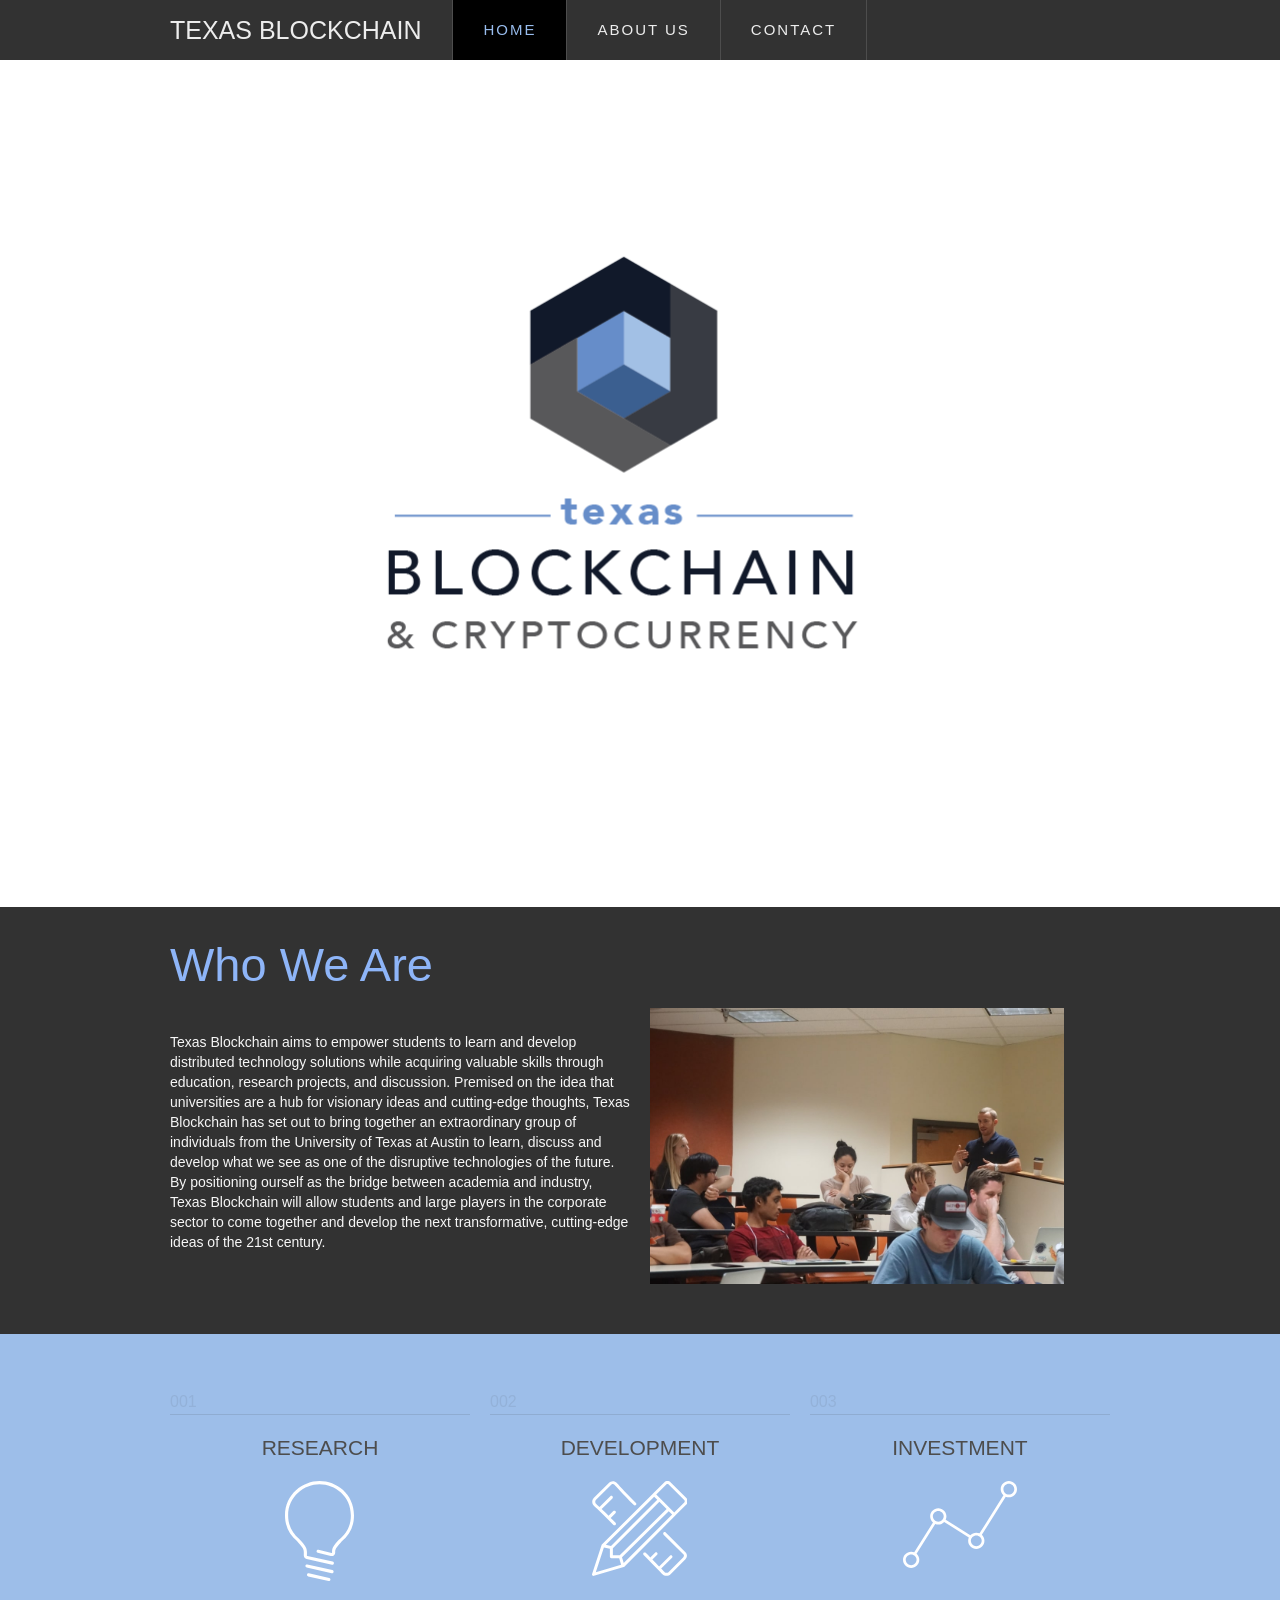
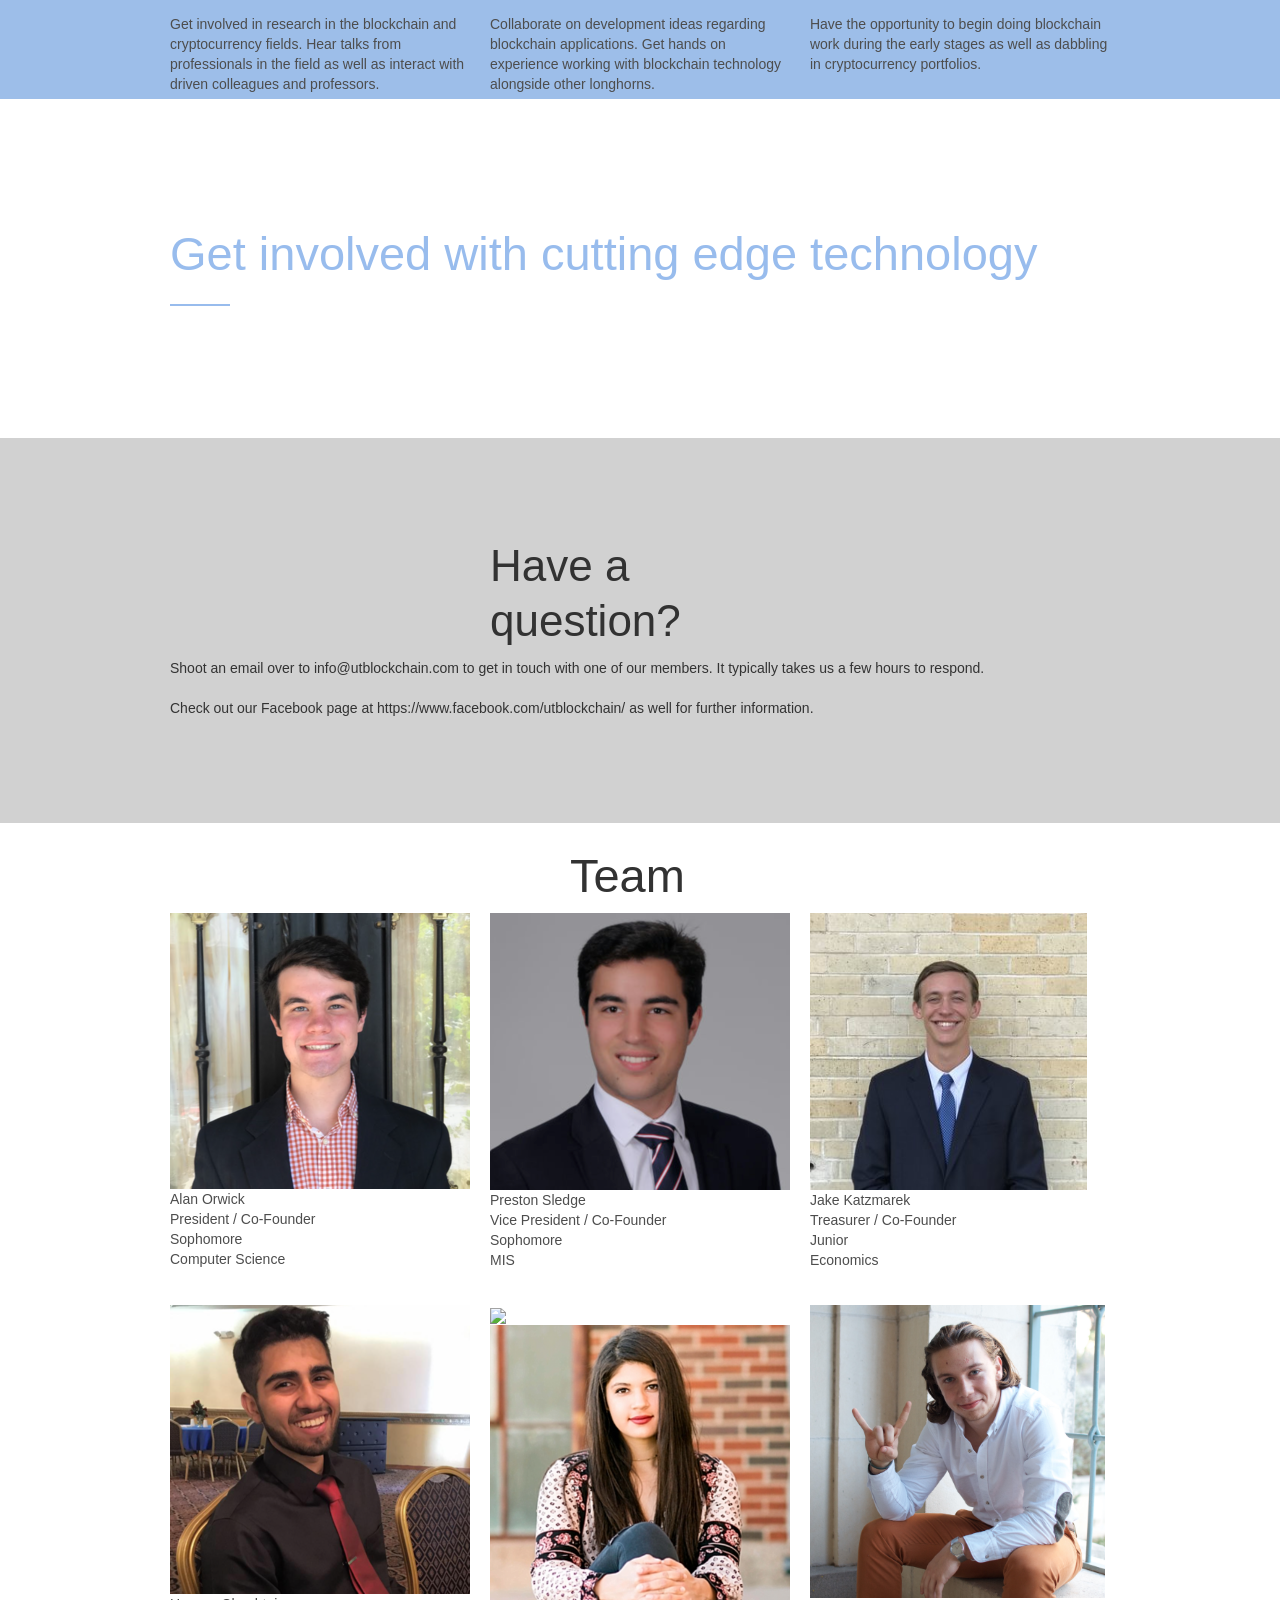
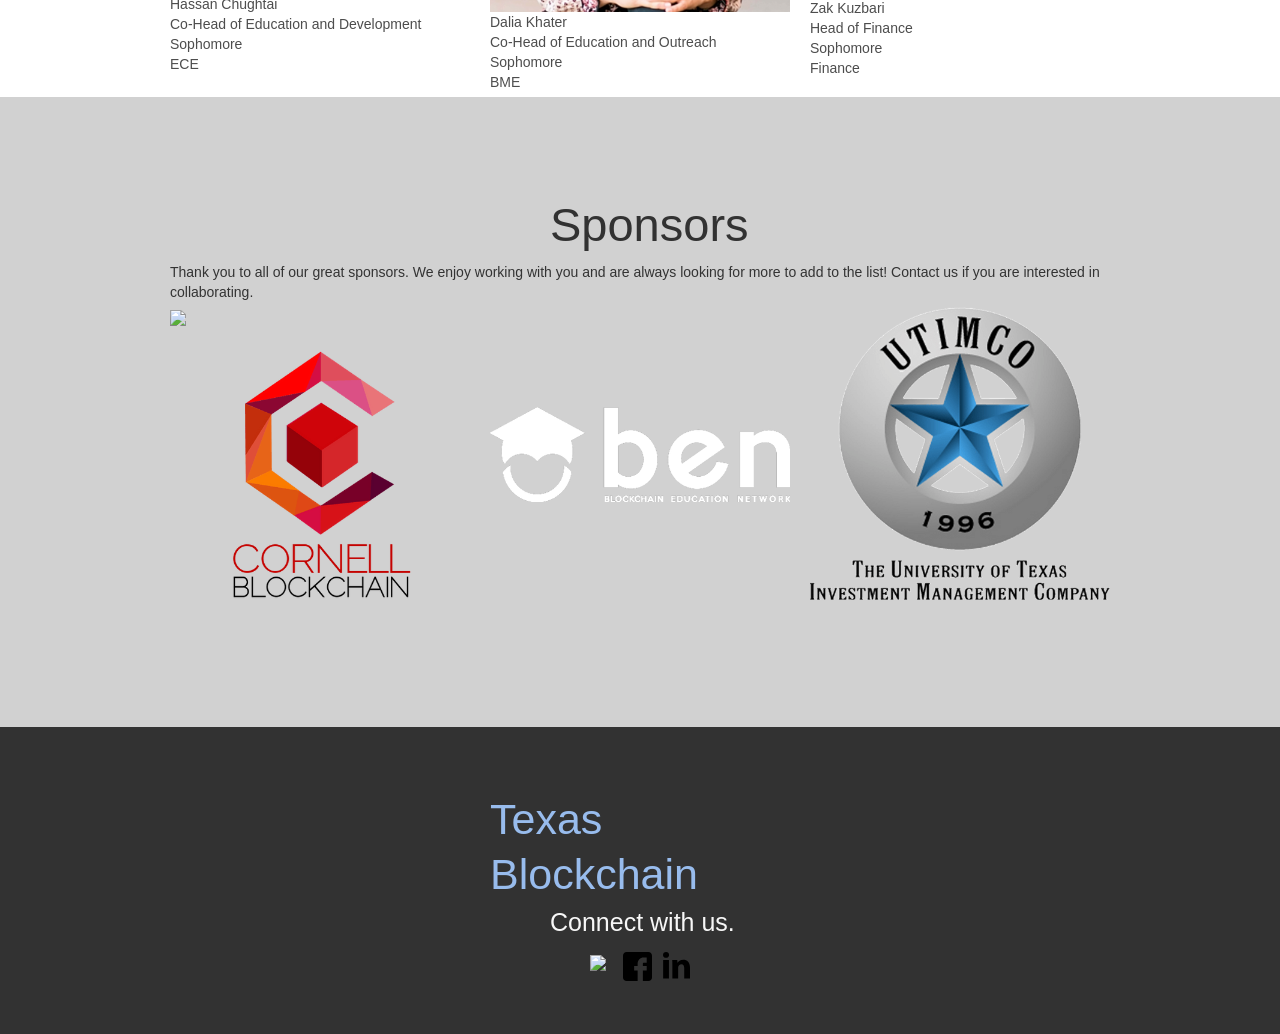
==== commit 49335c0d: "added Zak's pic for head of finance" ====
--- a/index.html
+++ b/index.html
@@ -112,8 +112,8 @@
         <div class="column-2 w-col w-col-4"><img src="blob:https://webflow.com/79b9ac40-bd2d-403c-94be-bbfe1207c4f9"><img src="images/Screen-Shot-2017-11-05-at-3.35.09-PM.png" srcset="images/Screen-Shot-2017-11-05-at-3.35.09-PM-p-500.png 500w, images/Screen-Shot-2017-11-05-at-3.35.09-PM.png 684w" sizes="(max-width: 479px) 100vw, (max-width: 727px) 94vw, (max-width: 767px) 684px, (max-width: 991px) 229.328125px, 299.984375px">
           <p>Dalia Khater<br>Co-Head of Education and Outreach<br>Sophomore<br>BME</p>
         </div>
-        <div class="column-3 w-col w-col-4"><img src="blob:https://webflow.com/693f9559-86a9-44f3-966a-ebc7c5a726e1"><img src="images/Andy_professional_pic.jpg" width="287">
-          <p>Andy Chang<br>Head of Investments<br>Sophomore<br>ECE</p>
+        <div class="column-3 w-col w-col-4"><img src="images/zak_pic.jpg" width="295">
+          <p>Zak Kuzbari<br>Head of Finance<br>Sophomore<br>Finance</p>
         </div>
       </div>
     </div>
@@ -189,4 +189,4 @@
   <script src="js/webflow.js" type="text/javascript"></script>
   <!-- [if lte IE 9]><script src="https://cdnjs.cloudflare.com/ajax/libs/placeholders/3.0.2/placeholders.min.js"></script><![endif] -->
 </body>
-</html>+</html>
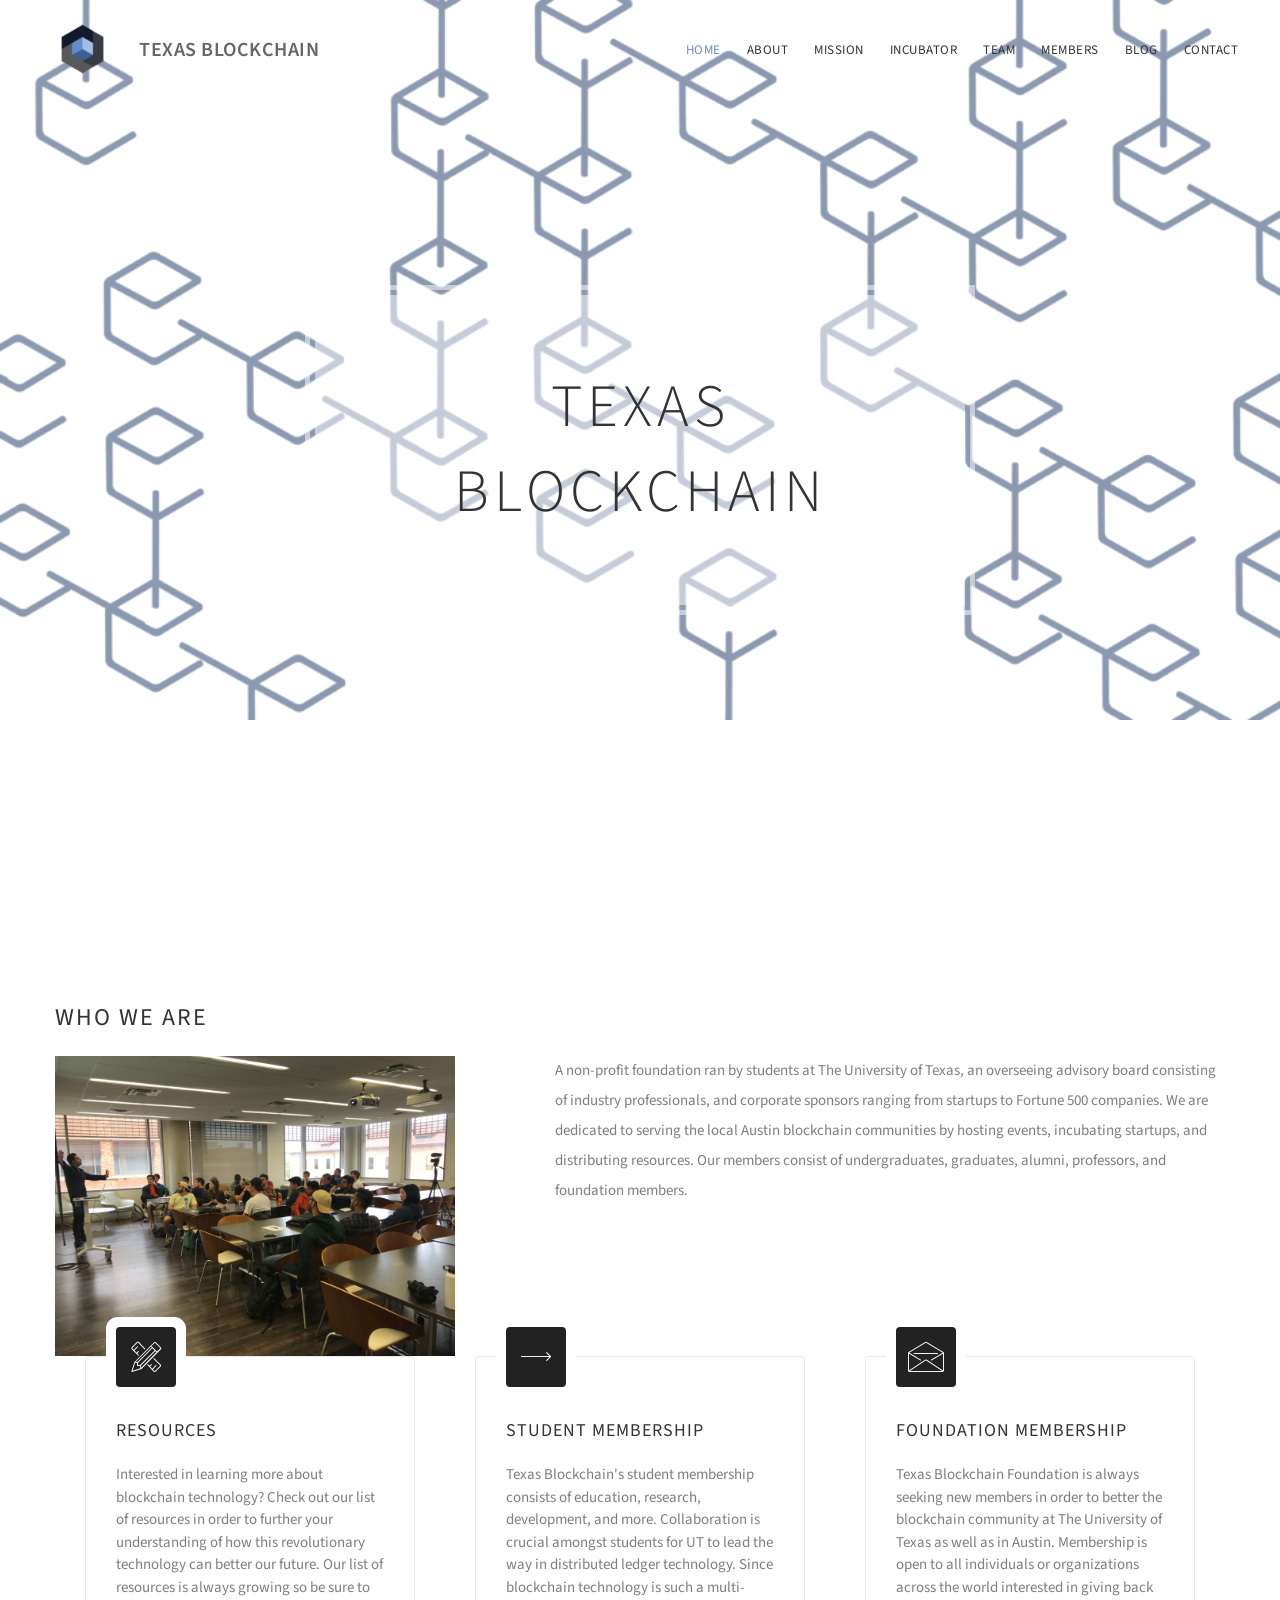
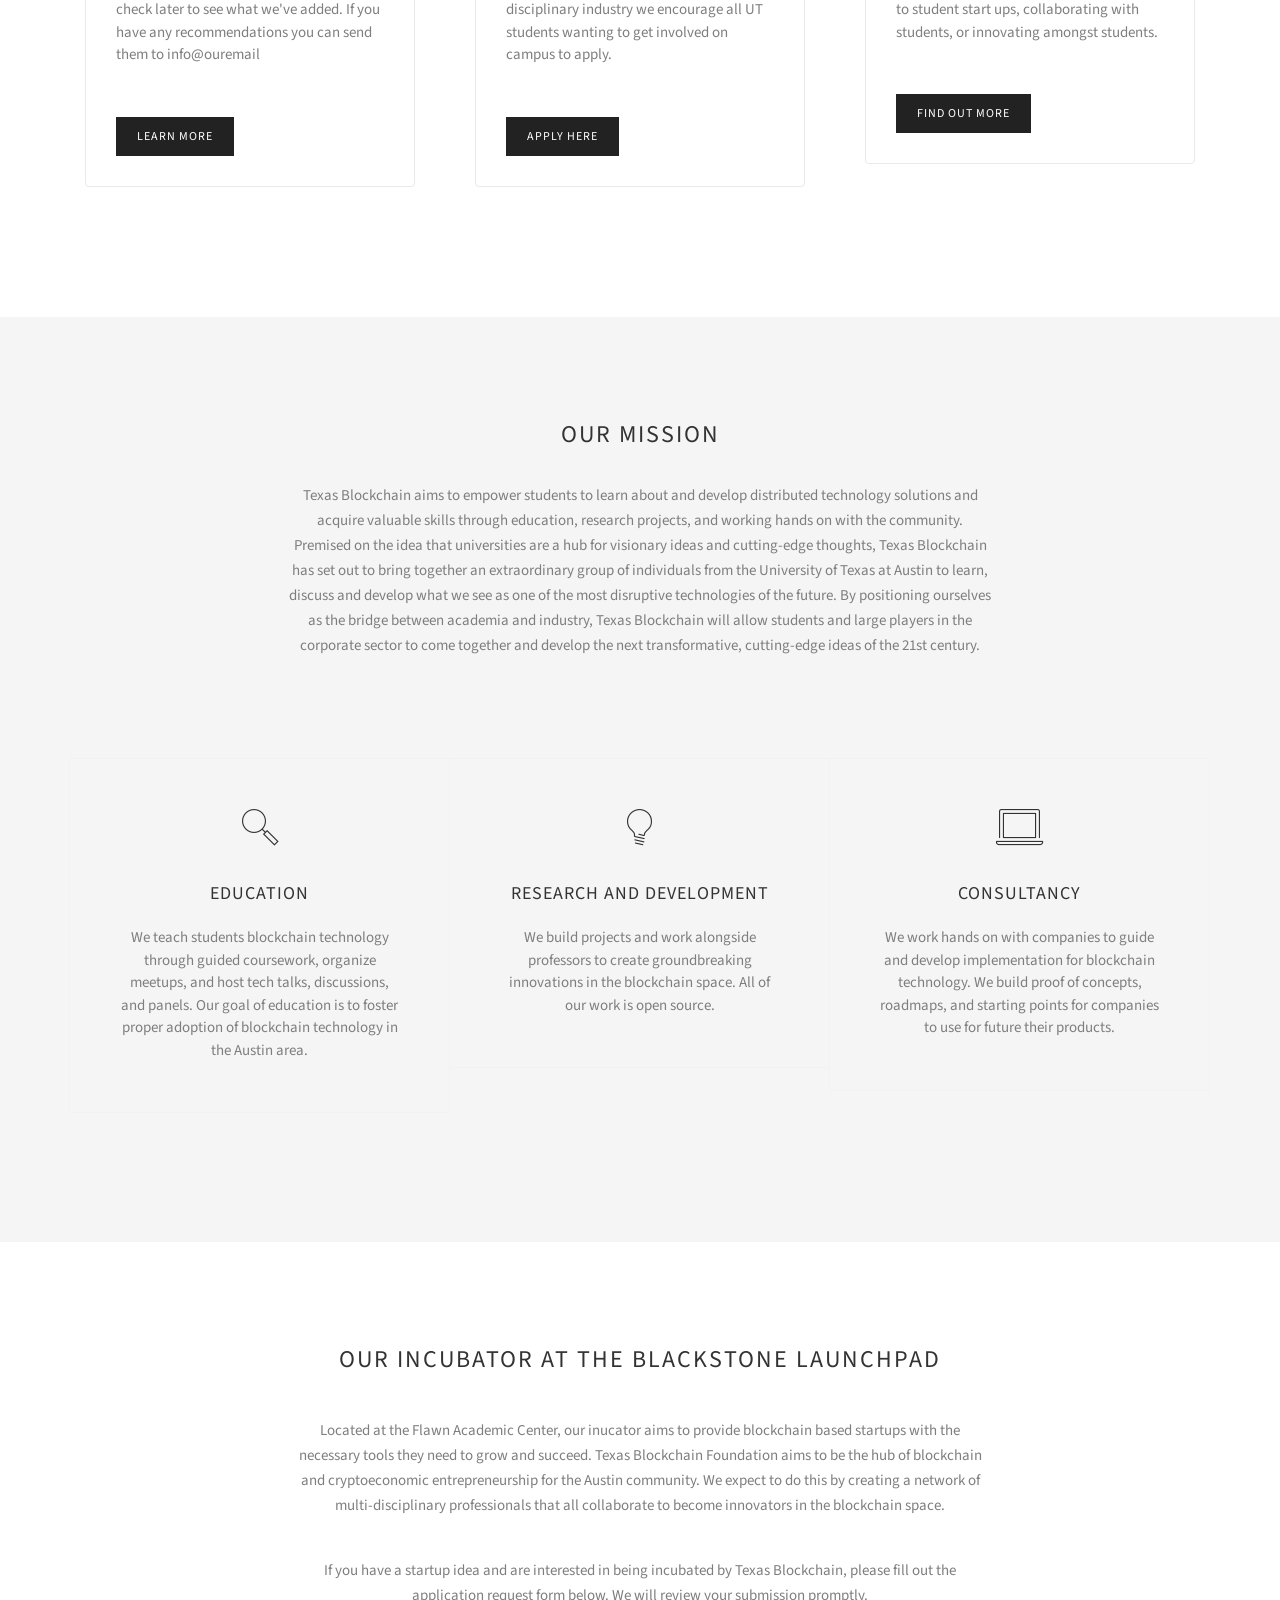
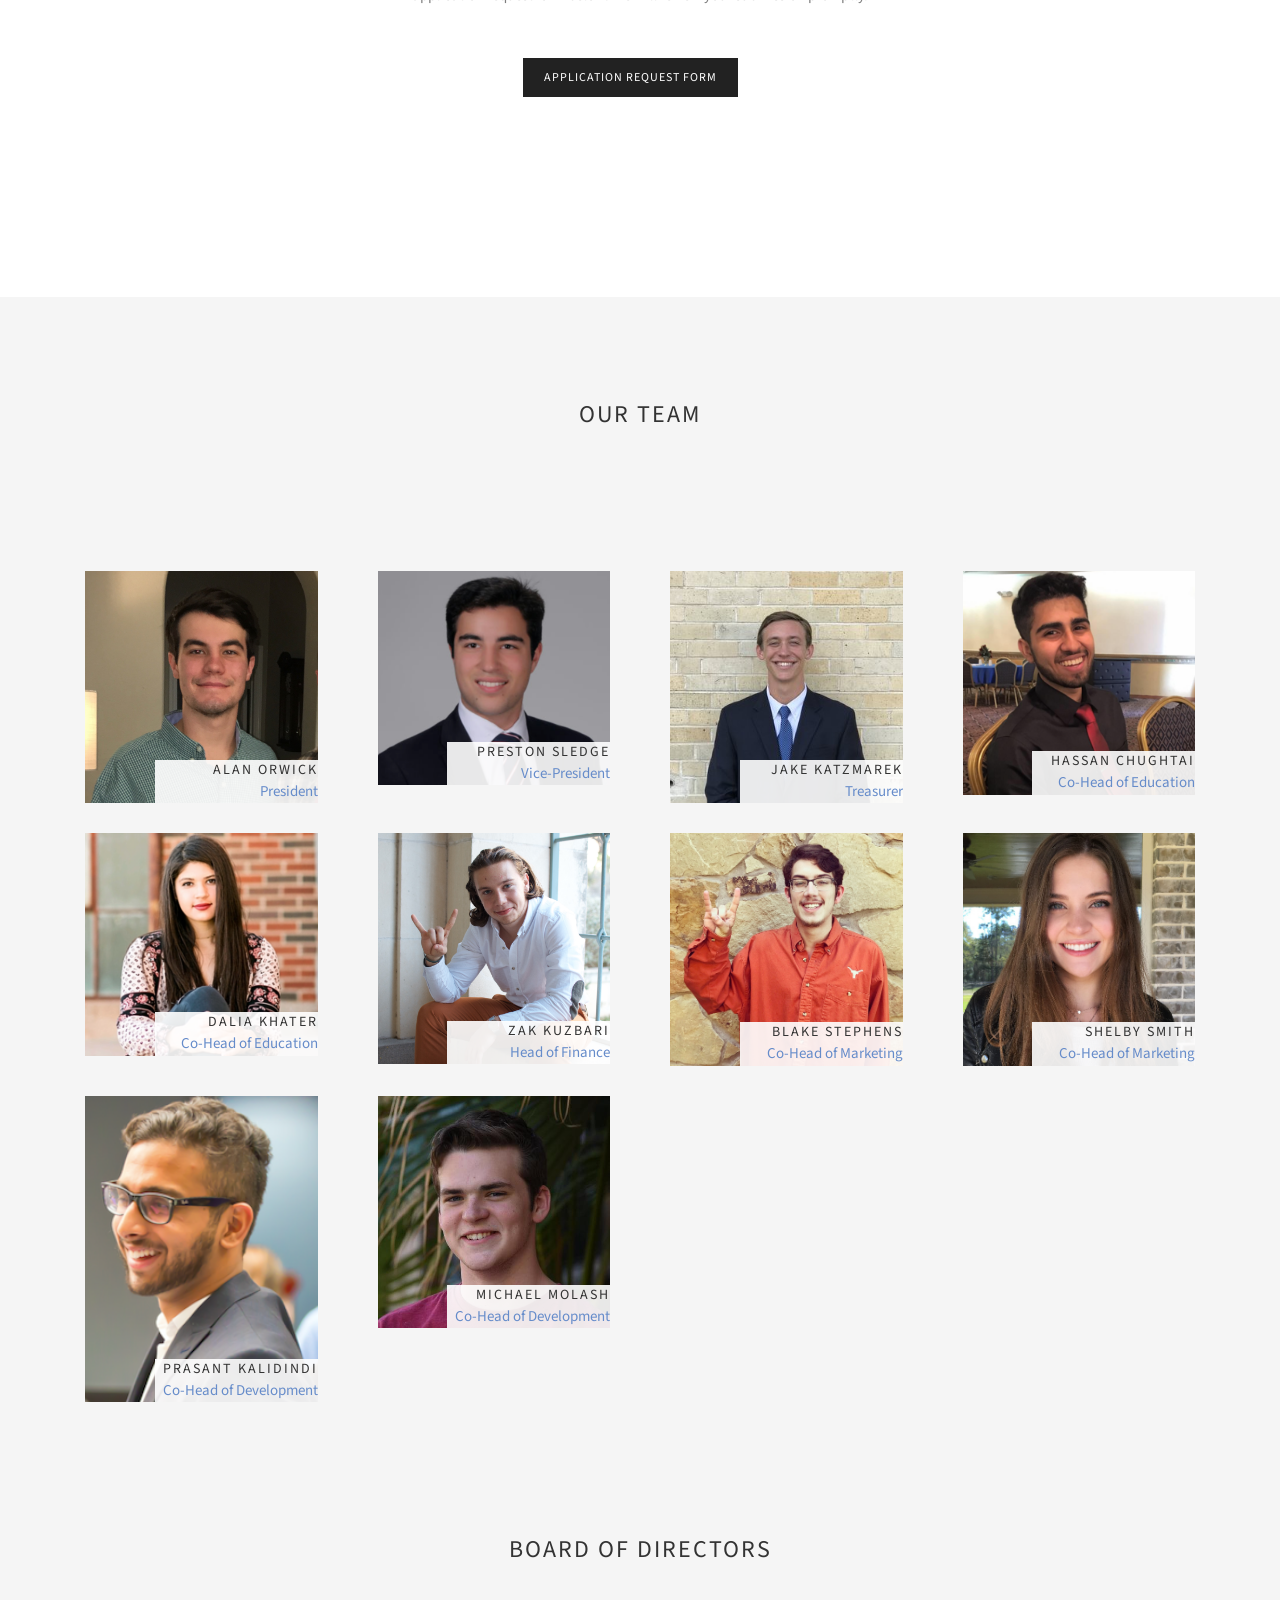
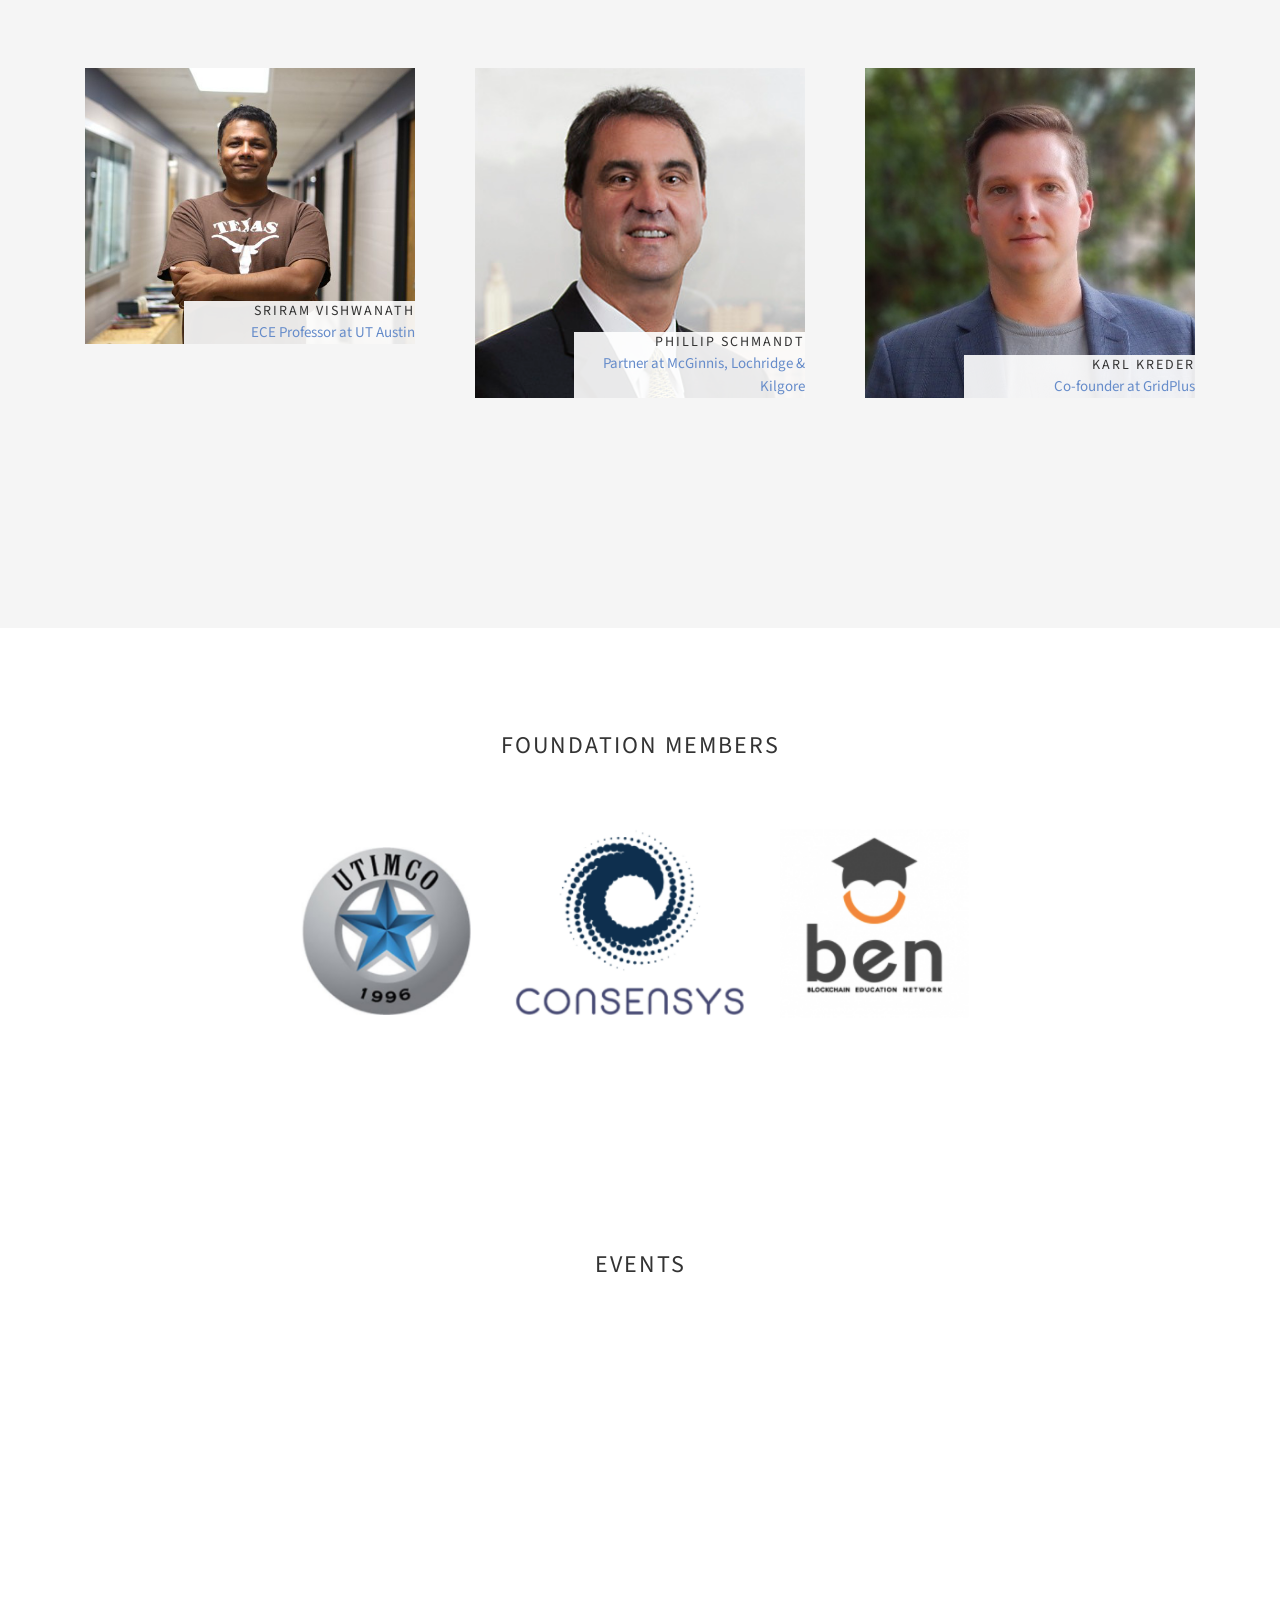
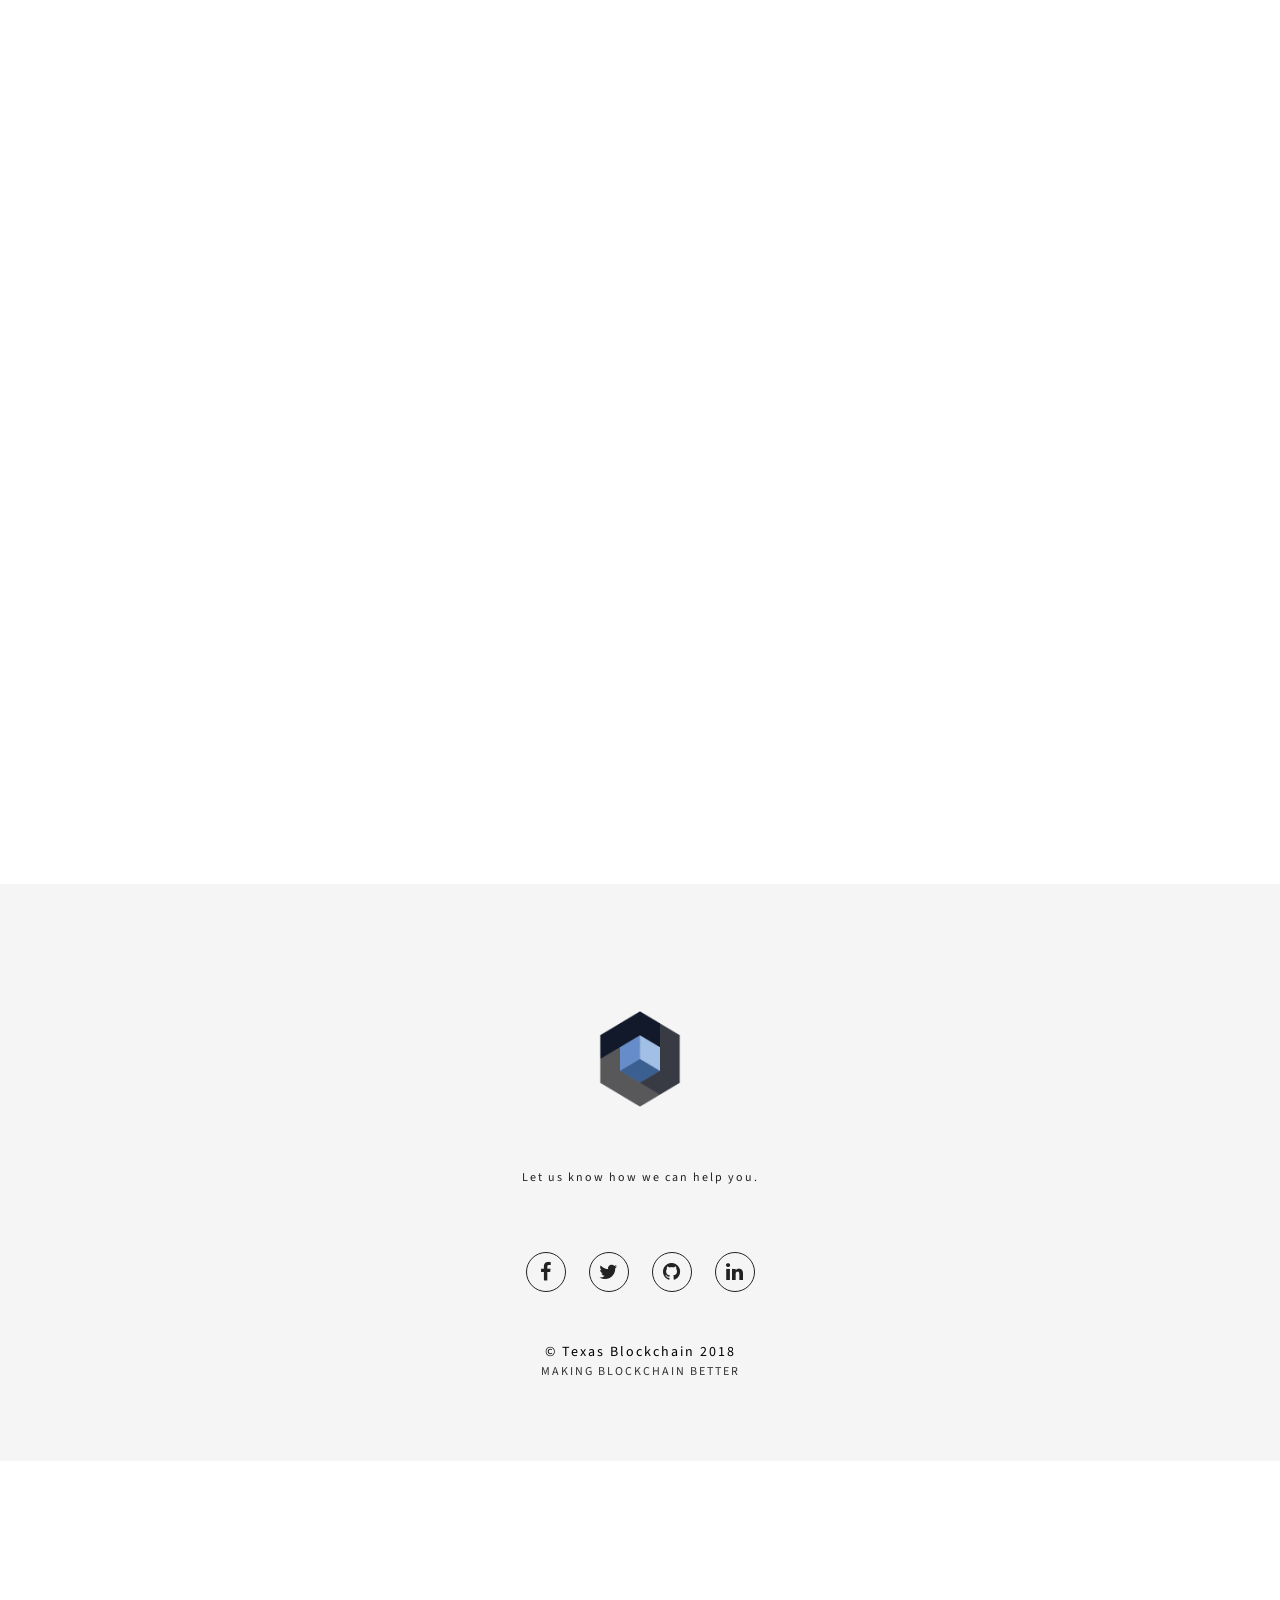
==== commit 60a77a36: "moved to new site. Update completely." ====
--- a/index.html
+++ b/index.html
@@ -1,192 +1,798 @@
 <!DOCTYPE html>
-<!--  This site was created in Webflow. http://www.webflow.com  -->
-<!--  Last Published: Tue Nov 21 2017 20:57:11 GMT+0000 (UTC)  -->
-<html data-wf-page="59af51548211b90001e58186" data-wf-site="59af51538211b90001e58181">
+<html lang="en">
+
 <head>
-  <meta charset="utf-8">
-  <title>Texas Blockchain Group</title>
-  <meta content="TBG" name="description">
-  <meta content="width=device-width, initial-scale=1" name="viewport">
-  <meta content="Webflow" name="generator">
-  <link href="css/normalize.css" rel="stylesheet" type="text/css">
-  <link href="css/webflow.css" rel="stylesheet" type="text/css">
-  <link href="css/texas-blockchain.webflow.css" rel="stylesheet" type="text/css">
-  <script src="https://ajax.googleapis.com/ajax/libs/webfont/1.4.7/webfont.js" type="text/javascript"></script>
-  <script type="text/javascript">WebFont.load({  google: {    families: ["Vollkorn:400,400italic,700,700italic","Roboto Condensed:300,regular,700","Roboto:300,regular,500"]  }});</script>
-  <!-- [if lt IE 9]><script src="https://cdnjs.cloudflare.com/ajax/libs/html5shiv/3.7.3/html5shiv.min.js" type="text/javascript"></script><![endif] -->
-  <script type="text/javascript">!function(o,c){var n=c.documentElement,t=" w-mod-";n.className+=t+"js",("ontouchstart"in o||o.DocumentTouch&&c instanceof DocumentTouch)&&(n.className+=t+"touch")}(window,document);</script>
-  <link href="images/cropped-favicon-32x32.png" rel="shortcut icon" type="image/x-icon">
-  <link href="images/college-photo_6539_256x256mm.jpg" rel="apple-touch-icon">
+    <meta charset="utf-8">
+    <meta name="viewport" content="width=device-width, initial-scale=1.0, maximum-scale=1.0">
+    <meta name="description" content="">
+    <meta name="author" content="Mosaddek">
+
+    <!--favicon icon-->
+    <link rel="icon" type="image/png" href="assets/img/about/logo_single.png">
+
+    <title>Texas Blockchain</title>
+
+    <!--common style-->
+    <link href='http://fonts.googleapis.com/css?family=Abel|Source+Sans+Pro:400,300,300italic,400italic,600,600italic,700,700italic,900,900italic,200italic,200' rel='stylesheet' type='text/css'>
+
+    <!-- inject:css -->
+    <link rel="stylesheet" href="assets/vendor/bootstrap/css/bootstrap.min.css">
+    <link rel="stylesheet" href="assets/vendor/animate/animate.css">
+    <link rel="stylesheet" href="assets/vendor/elasic-slider/elastic.css">
+    <link rel="stylesheet" href="assets/vendor/iconmoon/linea-icon.css">
+    <link rel="stylesheet" href="assets/vendor/magnific-popup/magnific-popup.css">
+    <link rel="stylesheet" href="assets/vendor/owl-carousel/owl.carousel.css">
+    <link rel="stylesheet" href="assets/vendor/owl-carousel/owl.theme.css">
+    <link rel="stylesheet" href="assets/vendor/font-awesome/css/font-awesome.min.css">
+    <link rel="stylesheet" href="assets/css/shortcodes.css">
+    <link rel="stylesheet" href="assets/css/style.css">
+    <link rel="stylesheet" href="assets/css/default-theme.css">
+    <!-- endinject -->
+
+    <!-- HTML5 shim and Respond.js IE8 support of HTML5 elements and media queries -->
+    <!--[if lt IE 9]>
+    <script src="assets/vendor/backward/html5shiv.js"></script>
+    <script src="assets/vendor/backward/respond.min.js"></script>
+    <![endif]-->
 </head>
+
 <body>
-  <div data-collapse="medium" data-animation="default" data-duration="400" class="navbar w-nav">
-    <div class="container-3 w-container">
-      <nav role="navigation" class="nav-menu w-nav-menu"><a href="#" class="nav-link w-hidden-main w-hidden-medium w-hidden-small w-hidden-tiny w-nav-link">Facebook</a><a href="#" class="nav-link w-hidden-main w-hidden-medium w-hidden-small w-hidden-tiny w-nav-link">Twitter</a></nav>
-      <div class="menu-button w-nav-button">
-        <div class="menu-icon w-icon-nav-menu"></div>
-      </div>
+
+    <!--  preloader start -->
+    <div id="tb-preloader">
+        <div class="tb-preloader-wave"></div>
     </div>
-  </div>
-  <div class="section"><img src="images/square-logo-transparent-for-light-back2x.png" srcset="images/square-logo-transparent-for-light-back2x-p-500.png 500w, images/square-logo-transparent-for-light-back2x.png 897w" sizes="(max-width: 479px) 100vw, (max-width: 767px) 68vw, 70vw" class="image-5"></div>
-  <div class="section-2">
-    <div class="w-container">
-      <h1 class="heading-5">Who We Are</h1>
+    <!-- preloader end -->
+
+
+    <div class="wrapper" id="home">
+
+        <!--header start-->
+        <header class="l-header l-header_overlay">
+
+            <div class="l-navbar l-navbar_t-light-trans l-navbar_expand js-navbar-sticky" height="20">
+                <div class="container-fluid">
+                    <nav class="menuzord js-primary-navigation" role="navigation" aria-label="Primary Navigation">
+
+                        <!--logo start-->
+                        <a href="index.html" class="logo-brand">
+                            <img class="retina" src="assets/img/about/logo_single.png" alt="Texas Blockchain Foundation">
+                            Texas Blockchain
+                        </a>
+                        <!--logo end-->
+
+                        <!--mega menu start-->
+                        <ul class="menuzord-menu pull-right op-nav c-nav_s-standard">
+                            <li class="active">
+                                <a href="#home">Home</a>
+                            </li>
+                            <li class="">
+                                <a href="#start">About</a>
+                            </li>
+                            <li class="">
+                                <a href="#mission">Mission</a>
+                            </li>
+                            <li class="">
+                                <a href="#incubator">Incubator</a>
+                            </li>
+                            <li class="">
+                                <a href="#team">Team</a>
+                            </li>
+                          </li>
+                          <li class="">
+                              <a href="#foundmem">Members</a>
+                          </li>
+                            <li class="">
+                                <a href="https://medium.com/texasblockchain">Blog</a>
+                            </li>
+                            <li class="">
+                                <a href="#contact">Contact</a>
+                            </li>
+                        </ul>
+                        <!--mega menu end-->
+
+                    </nav>
+                </div>
+            </div>
+
+        </header>
+        <!--header end-->
+
+            <!--hero section-->
+            <div id="fullscreen-banner" class="text-center vertical-align">
+              <img class="bg" src="assets/img/about/img-blue.png"/>
+                <div class="container-mid">
+                    <div class="container">
+                        <div class="banner-box light-box">
+                            <h1 class="text-uppercase">Texas Blockchain</h1>
+                        </div>
+                    </div>
+                </div>
+            </div>
+
+            <!--hero section-->
+            <!--hero section-->
+            <!---
+            <div class="video-wrap">
+                <video poster="assets/img/videos/lasvegas-poster.jpg" preload="auto" loop autoplay muted>
+                    <source src='assets/img/videos/texas.mp4' type='video/mp4' />
+                    <source src='assets/img/videos/lasvegas.webm' type='video/webm' />
+                </video>
+                <div class="video-overlay"></div>
+            </div>
+            <!--scroll down
+            <div class="banner-scroll">
+                <a href="#start" data-scroll>
+                    <span class="scroll-down"></span>
+                    scroll
+                </a>
+            </div>
+            <!--scroll down-->
+        </div>
+        <!--hero video section-->
+
+        <!--body content start-->
+        <section class="body-content">
+
+            <!--feature-->
+            <div id="start" class="page-content">
+                <div class="container">
+                    <!--feature border box start-->
+                    <div class="row">
+                        <div class="heading-title text-left">
+                            <h3 class="text-uppercase">Who we are</h3>
+
+                            <p class="p-top-20"><img class="in-line" src="assets/img/about/general.jpeg" alt="alt text" style="float: left">
+                              A non-profit foundation ran by students at The University of Texas,
+                              an overseeing advisory board consisting of industry professionals, and corporate sponsors ranging from
+                              startups to Fortune 500 companies.
+
+                              We are dedicated to serving the local Austin blockchain communities
+                              by hosting events, incubating startups, and distributing resources.
+                              Our members consist of undergraduates, graduates, alumni, professors,
+                              and foundation members.</p>
+                        </div>
+                      </div>
+                      <div class="row">
+                        <div class="col-md-4">
+                            <div class="featured-item feature-border-box text-left wow fadeInLeft">
+                                <div class="icon">
+                                    <i class="icon-tools2"></i>
+                                </div>
+                                <div class="title text-uppercase">
+                                    <h4>Resources</h4>
+                                </div>
+                                <div class="desc">
+                                    Interested in learning more about blockchain technology?
+                                    Check out our list of resources in order to further your understanding
+                                    of how this revolutionary technology can better our future.
+                                    Our list of resources is always growing so be sure to check
+                                    later to see what we've added. If you have any recommendations
+                                    you can send them to info@ouremail
+                                </div>
+                                <p class="p-top-20"> </p>
+                                <a href="https://drive.google.com/drive/folders/1MDX1XEaOc2imVP2UiJ2qn1hijzKRSleN?usp=sharing">
+                                  <button class="btn btn btn-small btn-dark-solid ">
+                                      Learn more
+                                  </button>
+                                </a>
+                            </div>
+                        </div>
+                        <div class="col-md-4">
+                            <div class="featured-item feature-border-box text-left wow fadeInUp">
+                                <div class="icon">
+                                    <i class="icon-arrows_slim_right"></i>
+                                </div>
+                                <div class="title text-uppercase">
+                                    <h4>Student Membership</h4>
+                                </div>
+                                <div class="desc">
+                                    Texas Blockchain's student membership consists of education, research,
+                                    development, and more. Collaboration is crucial amongst students for UT to lead
+                                    the way in distributed ledger technology.
+                                    Since blockchain technology is such a multi-disciplinary industry we encourage
+                                    all UT students wanting to get involved on campus to apply.
+                                </div>
+                                <p class="p-top-20"> </p>
+                                <a href="https://docs.google.com/forms/d/1m2crAvbcLJBKzmTFGSlmL6Ucp2M5ttutgqwDPt5Gc2Y/edit">
+                                  <button class="btn btn-small btn-dark-solid ">
+                                      Apply here
+                                  </button>
+                                </a>
+                            </div>
+                        </div>
+                        <div class="col-md-4">
+                            <div class="featured-item feature-border-box text-left wow fadeInRight">
+                                <div class="icon">
+                                    <i class="icon-envelope"></i>
+                                </div>
+                                <div class="title text-uppercase">
+                                    <h4>Foundation Membership</h4>
+                                </div>
+                                <div class="desc">
+                                  Texas Blockchain Foundation is always seeking new members in order to better the blockchain community
+                                  at The University of Texas as well as in Austin. Membership is open to all individuals or organizations
+                                  across the world interested in giving back to student start ups, collaborating with students, or innovating
+                                  amongst students.
+                                </div>
+                                <p class="p-top-20"> </p>
+                                <!--- <a href="join.html"> --->
+                                <a href="https://docs.google.com/presentation/d/1nq9exdzGsFQrIvuJXtWGO8DLssdGtnRDiMjLwMzQymk/edit?usp=sharing">
+                                  <button class="btn btn-small btn-dark-solid ">
+                                      Find out more
+                                  </button>
+                                </a>
+                            </div>
+                        </div>
+                    </div>
+                    <!--feature border box end-->
+                </div>
+            </div>
+            <!--feature-->
+
+            <!--mission-->
+            <div id="mission" class="page-content gray-bg">
+                <div class="container">
+                    <div class="row">
+                        <div class="heading-title text-center">
+                            <h3 class="text-uppercase">Our Mission</h3>
+                            <p class="half-txt p-top-30">
+
+                              Texas Blockchain aims to empower students to learn about and develop distributed technology solutions and acquire valuable skills through education, research projects, and working hands on with the community.
+                              Premised on the idea that universities are a hub for visionary ideas and cutting-edge thoughts, Texas Blockchain has set out to bring together an extraordinary group of individuals from the University of Texas at Austin to learn, discuss and develop what we see as one of the most
+                              disruptive technologies of the future. By positioning ourselves as the bridge between academia and industry, Texas Blockchain will allow students and large players in the corporate sector to come together and develop the next transformative, cutting-edge ideas of the 21st century.
+
+                            </p>
+                        </div>
+
+                        <div class="feature-box-grid">
+
+                            <div class="col-md-4">
+                                <div class="featured-item border-box text-center wow zoomIn">
+                                    <div class="icon">
+                                        <i class="icon-basic_magnifier"></i>
+                                    </div>
+                                    <div class="title text-uppercase">
+                                        <h4>Education</h4>
+                                    </div>
+                                    <div class="desc">
+                                        We teach students blockchain technology through guided coursework, organize meetups,
+                                        and host tech talks, discussions, and panels. Our goal of education is to foster proper
+                                        adoption of blockchain technology in the Austin area.
+                                    </div>
+                                </div>
+                            </div>
+                            <div class="col-md-4">
+                                <div class="featured-item border-box text-center wow zoomIn">
+                                    <div class="icon">
+                                        <i class=" icon-lightbulb"></i>
+                                    </div>
+                                    <div class="title text-uppercase">
+                                        <h4>Research and Development</h4>
+                                    </div>
+                                    <div class="desc">
+                                        We build projects and work alongside professors to create groundbreaking innovations
+                                        in the blockchain space. All of our work is open source.
+                                    </div>
+                                </div>
+                            </div>
+                            <div class="col-md-4">
+                                <div class="featured-item border-box text-center wow zoomIn">
+                                    <div class="icon">
+                                        <i class=" icon-laptop2"></i>
+                                    </div>
+                                    <div class="title text-uppercase">
+                                        <h4>Consultancy</h4>
+                                    </div>
+                                    <div class="desc">
+                                      We work hands on with companies to guide and develop implementation
+                                      for blockchain technology. We build proof of concepts, roadmaps,
+                                      and starting points for companies to use for future their products.
+                                    </div>
+                                </div>
+                            </div>
+                        </div>
+
+                    </div>
+                </div>
+            </div>
+            <!--services-->
+
+            <!--incubator -->
+            <div id="incubator" class="page-content">
+                <div class="container">
+                    <!--feature border box start-->
+                    <div class="row">
+                        <div class="heading-title text-center">
+                            <h3 class="text-uppercase">Our Incubator at the Blackstone Launchpad</h3>
+                            <p class="half-txt p-top-40">
+                                Located at the Flawn Academic Center, our inucator aims to provide blockchain based
+                                startups with the necessary tools they need to grow and succeed. Texas Blockchain
+                                Foundation aims to be the hub of blockchain and cryptoeconomic entrepreneurship
+                                for the Austin community. We expect to do this by creating a network of
+                                multi-disciplinary professionals that all collaborate to become innovators
+                                in the blockchain space.
+                            </p>
+
+                            <p class="half-txt p-top-40">
+                            If you have a startup idea and  are interested in being incubated by Texas Blockchain, please fill out
+                            the application request form below. We will review your submission promptly.
+                          </p>
+
+                            <p class="p-top-20"> </p>
+                            <a href="https://docs.google.com/forms/d/1SHEJ4tVPW-eJQt9GCaXR9bQJujWMES__b98Wl6I-RTk/edit?usp=sharing">
+                              <button class="btn btn btn-small btn-dark-solid ">
+                                  Application Request Form
+                              </button>
+                            </a>
+                        </div>
+                    </div>
+                    <!--feature border box end-->
+                </div>
+            </div>
+            <!--incubator-->
+
+
+            <!--team-->
+            <div class="page-content gray-bg" id="team">
+                <div class="container">
+                    <div class="row">
+                        <div class="heading-title text-center">
+                            <h3 class="text-uppercase">Our Team</h3>
+                            <p class="half-txt p-top-30">
+                            </p>
+                        </div>
+
+                        <div class="col-md-3 fourth">
+                            <div class="team-member wow fadeInLeft">
+                                <div class="team-img">
+                                    <img src="assets/img/headshots/alan.jpg" alt="">
+                                    <div class="team-intro blue-txt">
+                                        <h5>Alan Orwick</h5>
+                                        <span>President</span>
+                                    </div>
+                                </div>
+                                <div class="team-hover">
+                                    <div class="desk">
+                                        <p></p>
+                                    </div>
+                                    <div class="s-link">
+                                        <a href="https://www.linkedin.com/in/alanorwick/"><i class="fa fa-linkedin"></i></a>
+                                    </div>
+                                </div>
+                            </div>
+                        </div>
+                        <div class="col-md-3 fourth">
+                            <div class="team-member wow fadeInUp">
+                                <div class="team-img">
+                                    <img src="assets/img/headshots/preston.png" alt="">
+                                    <div class="team-intro blue-txt">
+                                        <h5>Preston Sledge</h5>
+                                        <span>Vice-President</span>
+                                    </div>
+                                </div>
+                                <div class="team-hover">
+                                    <div class="desk">
+                                        <p></p>
+                                    </div>
+                                    <div class="s-link">
+                                      <a href="https://www.linkedin.com/in/preston-sledge-1b65b4122/"><i class="fa fa-linkedin"></i></a>
+                                    </div>
+                                </div>
+                            </div>
+                        </div>
+                        <div class="col-md-3 fourth">
+                            <div class="team-member wow fadeInDown">
+                                <div class="team-img">
+                                    <img src="assets/img/headshots/jake.jpg" alt="">
+                                    <div class="team-intro blue-txt">
+                                        <h5>Jake Katzmarek</h5>
+                                        <span>Treasurer</span>
+                                    </div>
+                                </div>
+                                <div class="team-hover">
+                                    <div class="desk">
+                                      <p></p>
+                                    </div>
+                                    <div class="s-link">
+                                      <a href="https://www.linkedin.com/in/jake-katzmarek-409706151/"><i class="fa fa-linkedin"></i></a>
+                                    </div>
+                                </div>
+                            </div>
+                        </div>
+
+                        <div class="col-md-3 fourth">
+                            <div class="team-member wow fadeInRight">
+                                <div class="team-img">
+                                    <img src="assets/img/headshots/hassan.png" alt="">
+                                    <div class="team-intro blue-txt">
+                                        <h5>Hassan Chughtai</h5>
+                                        <span>Co-Head of Education</span>
+                                    </div>
+                                </div>
+                                <div class="team-hover">
+                                    <div class="desk">
+                                      <p></p>
+                                    </div>
+                                    <div class="s-link">
+                                      <a href="https://www.linkedin.com/in/hassan-chughtai-0a76a299/"><i class="fa fa-linkedin"></i></a>
+                                    </div>
+                                </div>
+                            </div>
+                        </div>
+                    </div>
+                </div>
+
+                <!-- row -->
+                <div class="container">
+                    <div class="row">
+                        <div class="col-md-3 fourth">
+                            <div class="team-member wow fadeInLeft">
+                                <div class="team-img">
+                                    <img src="assets/img/headshots/dalia.png" alt="">
+                                    <div class="team-intro blue-txt">
+                                        <h5>Dalia Khater</h5>
+                                        <span>Co-Head of Education</span>
+                                    </div>
+                                </div>
+                                <div class="team-hover">
+                                    <div class="desk">
+                                      <p></p>
+                                    </div>
+                                    <div class="s-link">
+                                      <a href="https://www.linkedin.com/in/dalia-khater-608158155/"><i class="fa fa-linkedin"></i></a>
+                                    </div>
+                                </div>
+                            </div>
+                        </div>
+                        <div class="col-md-3 fourth">
+                            <div class="team-member wow fadeInUp">
+                                <div class="team-img">
+                                    <img src="assets/img/headshots/zak.jpg" alt="">
+                                    <div class="team-intro blue-txt">
+                                        <h5>Zak Kuzbari</h5>
+                                        <span>Head of Finance</span>
+                                    </div>
+                                </div>
+                                <div class="team-hover">
+                                    <div class="desk">
+                                      <p></p>
+                                    </div>
+                                    <div class="s-link">
+                                      <a href="https://www.linkedin.com/in/zak-kuzbari/"><i class="fa fa-linkedin"></i></a>
+                                    </div>
+                                </div>
+                            </div>
+                        </div>
+                        <div class="col-md-3 fourth">
+                            <div class="team-member wow fadeInDown">
+                                <div class="team-img">
+                                    <img src="assets/img/headshots/blake.jpg" alt="">
+                                    <div class="team-intro blue-txt">
+                                        <h5>Blake Stephens</h5>
+                                        <span>Co-Head of Marketing</span>
+                                    </div>
+                                </div>
+                                <div class="team-hover">
+                                    <div class="desk">
+                                      <p></p>
+                                    </div>
+                                    <div class="s-link">
+                                      <a href="https://www.linkedin.com/in/nathaniel-stephens/"><i class="fa fa-linkedin"></i></a>
+                                    </div>
+                                </div>
+                            </div>
+                        </div>
+
+                        <div class="col-md-3 fourth">
+                            <div class="team-member wow fadeInRight">
+                                <div class="team-img">
+                                    <img src="assets/img/headshots/shelby.jpg" alt="">
+                                    <div class="team-intro blue-txt">
+                                        <h5>Shelby Smith</h5>
+                                        <span>Co-Head of Marketing</span>
+                                    </div>
+                                </div>
+                                <div class="team-hover">
+                                    <div class="desk">
+                                      <p></p>
+                                    </div>
+                                    <div class="s-link">
+                                      <a href="https://www.linkedin.com/in/shelby-smith-37241b158/"><i class="fa fa-linkedin"></i></a>
+                                    </div>
+                                </div>
+                            </div>
+                        </div>
+                    </div>
+                </div>
+
+                <!-- row -->
+                <div class="container">
+                    <div class="row">
+                        <div class="col-md-3 fourth">
+                            <div class="team-member wow fadeInLeft">
+                                <div class="team-img">
+                                    <img src="assets/img/headshots/prasant.png" alt="">
+                                    <div class="team-intro blue-txt">
+                                        <h5>Prasant Kalidindi</h5>
+                                        <span>Co-Head of Development</span>
+                                    </div>
+                                </div>
+                                <div class="team-hover">
+                                    <div class="desk">
+                                      <p></p>
+                                    </div>
+                                    <div class="s-link">
+                                      <a href="https://www.linkedin.com/in/prasant-kalidindi/"><i class="fa fa-linkedin"></i></a>
+                                    </div>
+                                </div>
+                            </div>
+                        </div>
+                        <div class="col-md-3 fourth">
+                            <div class="team-member wow fadeInUp">
+                                <div class="team-img">
+                                    <img src="assets/img/headshots/michael.jpeg" alt="">
+                                    <div class="team-intro blue-txt">
+                                        <h5>Michael Molash</h5>
+                                        <span>Co-Head of Development</span>
+                                    </div>
+                                </div>
+                                <div class="team-hover">
+                                    <div class="desk">
+                                      <p></p>
+                                    </div>
+                                    <div class="s-link">
+                                      <a href="https://www.linkedin.com/in/mmolash/"><i class="fa fa-linkedin"></i></a>
+                                    </div>
+                                </div>
+                            </div>
+                        </div>
+                </div>
+            </div>
+            <!--team-->
+
+            <!--team-->
+            <div class="page-content gray-bg" id="team">
+                <div class="container">
+                    <div class="row">
+                        <div class="heading-title text-center">
+                            <h3 class="text-uppercase">Board of Directors</h3>
+                            <!-- <p class="half-txt p-top-30">Lid est laborum dolo rumes fugats untras. Etharums ser quidem rerum facilis dolores nemis omnis fugats vitaes nemo minima rerums unsers sadips amets.</p>
+                            --->
+                        </div>
+
+                        <div class="col-md-4">
+                            <div class="team-member wow fadeInLeft">
+                                <div class="team-img">
+                                    <img src="assets/img/headshots/sriram.png" alt="">
+                                    <div class="team-intro blue-txt">
+                                        <h5>Sriram Vishwanath</h5>
+                                        <span>ECE Professor at UT Austin</span>
+                                    </div>
+                                </div>
+                                <div class="team-hover">
+                                    <div class="desk">
+                                      <p></p>
+                                    </div>
+                                    <div class="s-link">
+                                      <a href="https://www.linkedin.com/in/sriramvishwanath/"><i class="fa fa-linkedin"></i></a>
+                                    </div>
+                                </div>
+                            </div>
+                        </div>
+                        <div class="col-md-4">
+                            <div class="team-member wow fadeInUp">
+                                <div class="team-img">
+                                    <img src="assets/img/headshots/phillip.jpeg" alt="">
+                                    <div class="team-intro blue-txt">
+                                        <h5>Phillip Schmandt</h5>
+                                        <span>Partner at McGinnis, Lochridge & Kilgore</span>
+                                    </div>
+                                </div>
+                                <div class="team-hover">
+                                    <div class="desk">
+                                      <p></p>
+                                    </div>
+                                    <div class="s-link">
+                                      <a href="https://www.linkedin.com/in/phillipschmandt/"><i class="fa fa-linkedin"></i></a>
+                                    </div>
+                                </div>
+                            </div>
+                        </div>
+                        <div class="col-md-4">
+                            <div class="team-member wow fadeInRight">
+                                <div class="team-img">
+                                    <img src="assets/img/headshots/karl.jpg" alt="">
+                                    <div class="team-intro blue-txt">
+                                        <h5>Karl Kreder</h5>
+                                        <span>Co-founder at GridPlus</span>
+                                    </div>
+                                </div>
+                                <div class="team-hover">
+                                    <div class="desk">
+                                      <p></p>
+                                    </div>
+                                    <div class="s-link">
+                                      <a href="https://www.linkedin.com/in/kkreder/"><i class="fa fa-linkedin"></i></a>
+                                    </div>
+                                </div>
+                            </div>
+                        </div>
+                    </div>
+                </div>
+            </div>
+            <!--team-->
+          </div>
+
+            <!--Foundation Members -->
+            <div id="foundmem" class="page-content">
+                <div class="container">
+                    <!--feature border box start-->
+                    <div class="row">
+                        <div class="heading-title text-center">
+                            <h3 class="text-uppercase">Foundation Members</h3>
+                            <p class="half-txt p-top-30">
+                              <img class="foundation" src="assets/img/about/foundationmem.png"/>
+                            </p>
+                        </div>
+                    <!--feature border box end-->
+                </div>
+            </div>
+            <!-- Foundation Members -->
+
+
+            <!-- Events -->
+            <div id="events" class="page-content">
+                <div class="container">
+                    <!--feature border box start-->
+                    <div class="row">
+                        <div class="heading-title text-center">
+                            <h3 class="text-uppercase">Events</h3>
+                            <iframe src="https://calendar.google.com/calendar/embed?src=utexas.edu_1akier4ut3mghfobspaar7ni04%40group.calendar.google.com&ctz=America%2FChicago" style="border: 0" width="800" height="600" frameborder="0" scrolling="no"></iframe>
+                        </div>
+                    <!--feature border box end-->
+                </div>
+            </div>
+            <!-- Foundation Members -->
+
+            <!--clients
+            <div class="page-content">
+                <div class="container">
+                    <div class="row">
+                        <div class="col-md-12">
+                            <div class="heading-title text-center">
+                                <h3 class="text-uppercase"> our clients </h3>
+                                <p class="half-txt p-top-30">Lorem ipsum dolor sit amet, consectetur adipisicing elit. Aut explicabo iusto quaerat</p>
+                            </div>
+
+                            <div id="clients-1">
+                                <div class="item">
+                                    <img src="assets/img/clients/c-1.png" alt="Clients">
+                                </div>
+                                <div class="item">
+                                    <img src="assets/img/clients/c-2.png" alt="Clients">
+                                </div>
+                                <div class="item">
+                                    <img src="assets/img/clients/c-3.png" alt="Clients">
+                                </div>
+                                <div class="item">
+                                    <img src="assets/img/clients/c-4.png" alt="Clients">
+                                </div>
+                                <div class="item">
+                                    <img src="assets/img/clients/c-5.png" alt="Clients">
+                                </div>
+                                <div class="item">
+                                    <img src="assets/img/clients/c-6.png" alt="Clients">
+                                </div>
+                                <div class="item">
+                                    <img src="assets/img/clients/c-7.png" alt="Clients">
+                                </div>
+                                <div class="item">
+                                    <img src="assets/img/clients/c-8.png" alt="Clients">
+                                </div>
+                            </div>
+
+                        </div>
+                    </div>
+                </div>
+            </div>
+
+
+
+            <!--contact-->
+            <div class="parallax-inner dark parallax-17" id="contact">
+                <div class="container">
+                    <div class="row ">
+                        <div class="col-md-6">
+                            <div class="featured-item text-center">
+                                <div class="icon wow bounceInDown">
+                                    <i class="icon-map light-txt"></i>
+                                </div>
+                                <div class="title text-uppercase">
+                                    <h4 class="light-txt">location</h4>
+                                </div>
+                                <div class="desc light-txt">
+                                    Flawn Academic Center
+                                    <br/>
+                                </div>
+                            </div>
+                        </div>
+                        <div class="col-md-6">
+                            <div class="featured-item text-center">
+                                <div class="icon wow bounceInDown">
+                                    <i class="icon-envelope light-txt"></i>
+                                </div>
+                                <div class="title text-uppercase">
+                                    <h4 class="light-txt">mail us</h4>
+                                </div>
+                                <div class="desc light-txt">
+                                    get support via email
+                                    <br/>info@txblockchain.org
+                                </div>
+                            </div>
+                        </div>
+                    </div>
+                </div>
+            </div>
+
+            <!--footer 1 start -->
+            <footer id="footer" class="gray text-center footer-1">
+                <div class="container">
+                    <a href="index.html" class="footer-logo wow zoomIn">
+                        <img class="retina" src="assets/img/about/logo_single.png" height="190" width = "200" alt="" />
+                    </a>
+                    <div class="sub-title">Let us know how we can help you.</div>
+                    <div class="social-link circle m-top-40 m-bot-40">
+                        <a href="https://www.facebook.com/texasblockchainfoundation/"><i class="fa fa-facebook"></i></a>
+                        <a href="https://twitter.com/txblockchain"><i class="fa fa-twitter"></i></a>
+                        <a href="https://github.com/Texas-Blockchain"><i class="fa fa-github"></i></a>
+                        <a href="https://www.linkedin.com/company/texas-blockchain/"><i class="fa fa-linkedin"></i></a>
+                    </div>
+                    <div class="copyright">
+                        &copy; Texas Blockchain 2018
+                    </div>
+                    <div class="copyright-sub-title text-uppercase">
+                        Making blockchain better
+                    </div>
+                </div>
+            </footer>
+            <!--footer 1 end-->
+        </section>
+        <!--body content end-->
+
     </div>
-    <div class="container w-container">
-      <div class="w-row">
-        <div class="w-col w-col-6">
-          <p class="paragraph">Texas Blockchain aims to empower students to learn and develop distributed technology solutions while acquiring valuable skills through education, research projects, and discussion. Premised on the idea that universities are a hub for visionary ideas and cutting-edge thoughts, Texas Blockchain has set out to bring together an extraordinary group of individuals from the University of Texas at Austin to learn, discuss and develop what we see as one of the disruptive technologies of the future. By positioning ourself as the bridge between academia and industry, Texas Blockchain will allow students and large players in the corporate sector to come together and develop the next transformative, cutting-edge ideas of the 21st century.</p>
-        </div>
-        <div class="w-col w-col-6"><img src="images/DSC06821.JPG" srcset="images/DSC06821-p-1080.jpeg 1080w, images/DSC06821-p-1600.jpeg 1600w, images/DSC06821-p-2000.jpeg 2000w, images/DSC06821-p-2600.jpeg 2600w, images/DSC06821-p-3200.jpeg 3200w, images/DSC06821.JPG 4797w" sizes="(max-width: 479px) 100vw, (max-width: 767px) 87vw, (max-width: 991px) 318.59375px, 414px" class="image-6"></div>
-      </div>
-    </div>
-  </div>
-  <div class="beige section">
-    <div class="w-container">
-      <div class="w-row">
-        <div class="w-col w-col-4">
-          <div class="number">001</div>
-          <div class="process-titles">RESEARCH</div>
-          <div class="icon-wrapper"><img src="images/lightbulb_white.svg" width="69"></div>
-          <p>Get involved in research in the blockchain and cryptocurrency fields. Hear talks from professionals in the field as well as interact with driven colleagues and professors.</p>
-        </div>
-        <div class="w-col w-col-4">
-          <div class="number">002</div>
-          <div class="process-titles">development</div>
-          <div class="icon-wrapper"><img src="images/tools_white.svg" width="95"></div>
-          <p>Collaborate on development ideas regarding blockchain applications. Get hands on experience working with blockchain technology alongside other longhorns.</p>
-        </div>
-        <div class="w-col w-col-4">
-          <div class="number">003</div>
-          <div class="process-titles">investment</div>
-          <div class="icon-wrapper"><img src="images/linegraph_white.svg" width="114"></div>
-          <p>Have the opportunity to begin doing blockchain work during the early stages as well as dabbling in cryptocurrency portfolios.</p>
-        </div>
-      </div>
-    </div>
-  </div>
-  <div class="image section">
-    <div class="w-container">
-      <h1 class="heading">Get involved with cutting edge technology</h1>
-      <div class="beige horizontal-bar"></div>
-    </div>
-  </div>
-  <div class="section-3">
-    <div class="w-container">
-      <div class="w-row">
-        <div class="w-col w-col-4"></div>
-        <div class="w-col w-col-4">
-          <h1 class="heading-8">Have a question?</h1>
-        </div>
-        <div class="w-col w-col-4"></div>
-      </div>
-    </div>
-    <div class="w-container">
-      <p class="paragraph-2">Shoot an email over to info@utblockchain.com to get in touch with one of our members. It typically takes us a few hours to respond.<br><br>Check out our Facebook page at https://www.facebook.com/utblockchain/ as well for further information.</p>
-    </div>
-  </div>
-  <div class="section">
-    <div class="w-container">
-      <div class="w-row">
-        <div class="w-col w-col-4"></div>
-        <div class="w-col w-col-4">
-          <h1 class="heading-14">Team</h1>
-        </div>
-        <div class="w-col w-col-4"></div>
-      </div>
-      <div class="w-row">
-        <div class="w-col w-col-4"><img src="images/ScreenShot2017-11-05at4.39.52PM.png">
-          <p>Alan Orwick<br>President / Co-Founder<br>Sophomore<br>Computer Science</p>
-        </div>
-        <div class="w-col w-col-4"><img src="images/ScreenShot2017-11-05at4.40.01PM.png">
-          <p>Preston Sledge<br>Vice President / Co-Founder<br>Sophomore<br>MIS</p>
-        </div>
-        <div class="w-col w-col-4"><img src="images/IMG_1207.jpg" height="277">
-          <p>Jake Katzmarek<br>Treasurer / Co-Founder<br>Junior<br>Economics</p>
-        </div>
-      </div>
-      <div class="w-row">
-        <div class="column w-col w-col-4"><img src="images/ScreenShot2017-11-05at3.36.14PM.png">
-          <p>Hassan Chughtai<br>Co-Head of Education and Development<br>Sophomore<br>ECE</p>
-        </div>
-        <div class="column-2 w-col w-col-4"><img src="blob:https://webflow.com/79b9ac40-bd2d-403c-94be-bbfe1207c4f9"><img src="images/Screen-Shot-2017-11-05-at-3.35.09-PM.png" srcset="images/Screen-Shot-2017-11-05-at-3.35.09-PM-p-500.png 500w, images/Screen-Shot-2017-11-05-at-3.35.09-PM.png 684w" sizes="(max-width: 479px) 100vw, (max-width: 727px) 94vw, (max-width: 767px) 684px, (max-width: 991px) 229.328125px, 299.984375px">
-          <p>Dalia Khater<br>Co-Head of Education and Outreach<br>Sophomore<br>BME</p>
-        </div>
-        <div class="column-3 w-col w-col-4"><img src="images/zak_pic.jpg" width="295">
-          <p>Zak Kuzbari<br>Head of Finance<br>Sophomore<br>Finance</p>
-        </div>
-      </div>
-    </div>
-  </div>
-  <div></div>
-  <div></div>
-  <div class="section-4">
-    <div class="w-container">
-      <div class="w-row">
-        <div class="w-col w-col-4"></div>
-        <div class="w-col w-col-4">
-          <h1 class="heading-10">Sponsors</h1>
-        </div>
-        <div class="w-col w-col-4"></div>
-      </div>
-      <p class="paragraph-3">Thank you to all of our great sponsors. We enjoy working with you and are always looking for more to add to the list! Contact us if you are interested in collaborating.</p>
-    </div>
-    <div class="container-2 w-container">
-      <div class="w-row">
-        <div class="w-col w-col-4"><img src="blob:https://webflow.com/1354d5af-a43c-4d15-9908-cad3dea5f84e"><img src="images/CornellBlockchain3.png" srcset="images/CornellBlockchain3-p-500.png 500w, images/CornellBlockchain3.png 504w" sizes="(max-width: 479px) 100vw, (max-width: 525px) 96vw, (max-width: 767px) 504px, (max-width: 991px) 229.328125px, 299.984375px"></div>
-        <div class="w-col w-col-4"><img src="images/blockchain-education-network-logo-white.png" srcset="images/blockchain-education-network-logo-white-p-500.png 500w, images/blockchain-education-network-logo-white-p-800.png 800w, images/blockchain-education-network-logo-white-p-1080.png 1080w, images/blockchain-education-network-logo-white-p-1600.png 1600w, images/blockchain-education-network-logo-white-p-2000.png 2000w, images/blockchain-education-network-logo-white.png 2048w" sizes="(max-width: 479px) 100vw, (max-width: 767px) 97vw, (max-width: 991px) 229.328125px, 299.984375px" class="image-16"></div>
-        <div class="w-col w-col-4"><img src="images/news_7236.png" srcset="images/news_7236-p-500.png 500w, images/news_7236.png 640w" sizes="(max-width: 479px) 100vw, (max-width: 659px) 97vw, (max-width: 767px) 640px, (max-width: 991px) 229.328125px, 299.984375px"></div>
-      </div>
-    </div>
-  </div>
-  <div class="footer section">
-    <div class="w-container">
-      <div class="w-row">
-        <div class="w-col w-col-4"></div>
-        <div class="w-col w-col-4">
-          <h1 class="heading-13">Texas Blockchain</h1>
-        </div>
-        <div class="w-col w-col-4"></div>
-      </div>
-      <div class="row w-row">
-        <div class="column-7 w-col w-col-4"></div>
-        <div class="w-col w-col-4">
-          <div class="text-block">Connect with us.</div>
-        </div>
-        <div class="column-6 w-col w-col-4"></div>
-      </div>
-      <div class="w-row">
-        <div class="w-col w-col-4"></div>
-        <div class="w-col w-col-4">
-          <div class="w-row">
-            <div class="w-col w-col-4"></div>
-            <div class="w-col w-col-4">
-              <div class="w-row">
-                <div class="w-col w-col-4"><a href="https://github.com/Texas-Blockchain" target="_blank" class="link-block w-inline-block"><img src="images/25231.png" class="image-13"></a></div>
-                <div class="w-col w-col-4"><a href="https://www.facebook.com/utblockchain/" class="w-inline-block"><img src="images/facebook-icon_black.svg" width="29"></a></div>
-                <div class="w-col w-col-4"><a href="https://www.linkedin.com/company/27127078/?lipi=urn%3Ali%3Apage%3Ad_flagship3_search_srp_companies%3B2im479Y4QKKxoZPqeS6WYQ%3D%3D&amp;licu=urn%3Ali%3Acontrol%3Ad_flagship3_search_srp_companies-search_srp_result&amp;lici=3lwYAuYJS8qyrPLBrlHypw%3D%3D" target="_blank" class="w-inline-block"><img src="images/linkdin-icon-black.svg" width="35" class="image-14"></a></div>
-              </div>
-            </div>
-            <div class="w-col w-col-4"></div>
-          </div>
-        </div>
-        <div class="w-col w-col-4"></div>
-      </div>
-    </div>
-    <div data-collapse="medium" data-animation="default" data-duration="400" class="navbar w-nav">
-      <div class="w-container">
-        <a href="index.html" class="brand w-clearfix w-nav-brand">
-          <div class="logo-text">Texas blockchain</div>
-        </a>
-        <nav role="navigation" class="nav-menu w-nav-menu"><a href="index.html" class="nav-link w-nav-link">Home</a><a href="work.html" class="nav-link w-nav-link">About us</a><a href="contact.html" class="nav-link w-nav-link">Contact</a><a href="#" class="nav-link w-hidden-main w-hidden-medium w-hidden-small w-hidden-tiny w-nav-link">Facebook</a><a href="#" class="nav-link w-hidden-main w-hidden-medium w-hidden-small w-hidden-tiny w-nav-link">Twitter</a></nav>
-        <div class="menu-button w-nav-button">
-          <div class="menu-icon w-icon-nav-menu"></div>
-        </div>
-      </div>
-    </div>
-  </div>
-  <script src="https://ajax.googleapis.com/ajax/libs/jquery/2.2.0/jquery.min.js" type="text/javascript"></script>
-  <script src="js/webflow.js" type="text/javascript"></script>
-  <!-- [if lte IE 9]><script src="https://cdnjs.cloudflare.com/ajax/libs/placeholders/3.0.2/placeholders.min.js"></script><![endif] -->
+
+
+    <script src="http://maps.google.com/maps/api/js?sensor=false&key=AIzaSyBvoxNVNChCmTJqmmLFKEu_QyakDi5wOds"></script>
+     <!-- inject:js -->
+    <script src="assets/vendor/modernizr/modernizr.js"></script>
+    <script src="assets/vendor/jquery/jquery-1.10.2.min.js"></script>
+    <script src="assets/vendor/bootstrap/js/bootstrap.min.js"></script>
+    <script src="assets/vendor/bootstrap-validator/validator.min.js"></script>
+    <script src="assets/vendor/breakpoint/breakpoint.js"></script>
+    <script src="assets/vendor/count-to/jquery.countTo.js"></script>
+    <script src="assets/vendor/countdown/jquery.countdown.js"></script>
+    <script src="assets/vendor/easing/jquery.easing.1.3.js"></script>
+    <script src="assets/vendor/easy-pie-chart/jquery.easypiechart.min.js"></script>
+    <script src="assets/vendor/elasic-slider/jquery.eislideshow.js"></script>
+    <script src="assets/vendor/flex-slider/jquery.flexslider-min.js"></script>
+    <script src="assets/vendor/gmap/jquery.gmap.min.js"></script>
+    <script src="assets/vendor/images-loaded/imagesloaded.js"></script>
+    <script src="assets/vendor/isotope/jquery.isotope.js"></script>
+    <script src="assets/vendor/magnific-popup/jquery.magnific-popup.min.js"></script>
+    <script src="assets/vendor/mailchimp/jquery.ajaxchimp.min.js"></script>
+    <script src="assets/vendor/menuzord/menuzord.js"></script>
+    <script src="assets/vendor/nav/jquery.nav.js"></script>
+    <script src="assets/vendor/owl-carousel/owl.carousel.min.js"></script>
+    <script src="assets/vendor/parallax-js/parallax.min.js"></script>
+    <script src="assets/vendor/smooth/smooth.js"></script>
+    <script src="assets/vendor/sticky/jquery.sticky.min.js"></script>
+    <script src="assets/vendor/touchspin/touchspin.js"></script>
+    <script src="assets/vendor/typist/typist.js"></script>
+    <script src="assets/vendor/visible/visible.js"></script>
+    <script src="assets/vendor/wow/wow.min.js"></script>
+    <script src="assets/js/scripts.js"></script>
+    <!-- endinject -->
 </body>
+
 </html>
--- a/assets/vendor/elasic-slider/elastic.css
+++ b/assets/vendor/elasic-slider/elastic.css
@@ -0,0 +1,167 @@
+
+.ei-slider{
+    position: relative;
+    width: 100%;
+    max-width: 1920px;
+    height: 500px;
+    margin: 0 auto;
+}
+.ei-slider-loading{
+    width: 100%;
+    height: 100%;
+    position: absolute;
+    top: 0px;
+    left: 0px;
+    z-index:999;
+    background: rgba(0,0,0,0.9);
+    color: #fff;
+    text-align: center;
+    line-height: 400px;
+}
+.ei-slider-large{
+    height: 100%;
+    width: 100%;
+    position:relative;
+    overflow: hidden;
+    margin-bottom: 0;
+    list-style: none;
+}
+.ei-slider-large li{
+    position: absolute;
+    top: 0px;
+    left: 0px;
+    overflow: hidden;
+    height: 100%;
+    width: 100%;
+}
+.ei-slider-large li img{
+    width: 100%;
+}
+.ei-title{
+    position: absolute;
+    right: auto;
+    top: 35%;
+    /*max-width: 500px;*/
+    left: 50%;
+    text-align: center;
+    margin-left: -250px;
+}
+
+.ei-title h2,
+.ei-title h2.dark-txt {
+    font-size: 60px;
+    margin-bottom: 0;
+    font-family: 'Source Sans Pro', sans-serif;
+    font-weight: 300;
+    letter-spacing: normal;
+}
+
+.ei-title h2, .ei-title h3,
+.ei-title p{
+    color: #fff;
+}
+
+.ei-title p{
+    font-size: 18px;
+}
+
+.ei-title h2.dark-txt, .ei-title h3.dark-txt,
+.ei-title p.dark-txt{
+    color: #222;
+}
+
+.ei-slider-thumbs{
+    height: 10px;
+    margin: 0 auto;
+    position: relative;
+    padding: 0;
+    margin-top: -10px;
+    z-index: 12;
+    list-style: none;
+}
+.ei-slider-thumbs li{
+    position: relative;
+    float: left;
+    height: 100%;
+    padding: 0 2px;
+}
+.ei-slider-thumbs li.ei-slider-element {
+    top: 0px;
+    left: 0px;
+    position: absolute;
+    height: 100%;
+    z-index: 10;
+    text-indent: -9000px;
+    background: rgba(0,0,0,0.9);
+
+}
+.ei-slider-thumbs li a{
+    display: block;
+    text-indent: -9000px;
+    background: rgba(0,0,0,.3);
+    width: 100%;
+    height: 100%;
+    cursor: pointer;
+    -webkit-transition: background 0.2s ease;
+    -moz-transition: background 0.2s ease;
+    -o-transition: background 0.2s ease;
+    -ms-transition: background 0.2s ease;
+    transition: background 0.2s ease;
+}
+.ei-slider-thumbs li a:hover {
+    background-color: rgba(255,255,255,.2);
+}
+.ei-slider-thumbs li img{
+    position: absolute;
+    bottom: 50px;
+    opacity: 0;
+    z-index: 999;
+    max-width: 100%;
+    -webkit-transition: all 0.4s ease;
+    -moz-transition: all 0.4s ease;
+    -o-transition: all 0.4s ease;
+    -ms-transition: all 0.4s ease;
+    transition: all 0.4s ease;
+    /*-webkit-box-reflect:*/
+    /*below 0px -webkit-gradient(*/
+            /*linear,*/
+            /*left top,*/
+            /*left bottom,*/
+            /*from(transparent),*/
+            /*color-stop(50%, transparent),*/
+            /*to(rgba(255,255,255,0.3))*/
+    /*);*/
+
+    -ms-filter: "progid:DXImageTransform.Microsoft.Alpha(Opacity=0)";
+}
+.ei-slider-thumbs li:hover img{
+    opacity: 1;
+    bottom: 13px;
+    -ms-filter: "progid:DXImageTransform.Microsoft.Alpha(Opacity=100)";
+}
+@media screen and (max-width: 830px) {
+    .ei-title{
+        position: absolute;
+        right: 0px;
+        margin-right: 0px;
+        width: 100%;
+        text-align: center;
+        top: auto;
+        bottom: 10px;
+        /*background: #fff;*/
+        /*background: rgba(255,255,255,0.9);*/
+        padding: 5px 0;
+    }
+    .ei-title h2, .ei-title h3, .ei-title p{
+        text-align: center;
+    }
+    .ei-title h2{
+        font-size: 20px;
+        line-height: 24px;
+    }
+    .ei-title h3{
+        font-size: 30px;
+        line-height: 40px;
+    }
+
+}
--- a/assets/vendor/iconmoon/linea-icon.css
+++ b/assets/vendor/iconmoon/linea-icon.css
@@ -0,0 +1,3677 @@
+@font-face {
+	font-family: 'icomoon';
+	src: url('fonts/icomoon.eot');
+}
+@font-face {
+	font-family: 'icomoon';
+	src: url([data-uri]